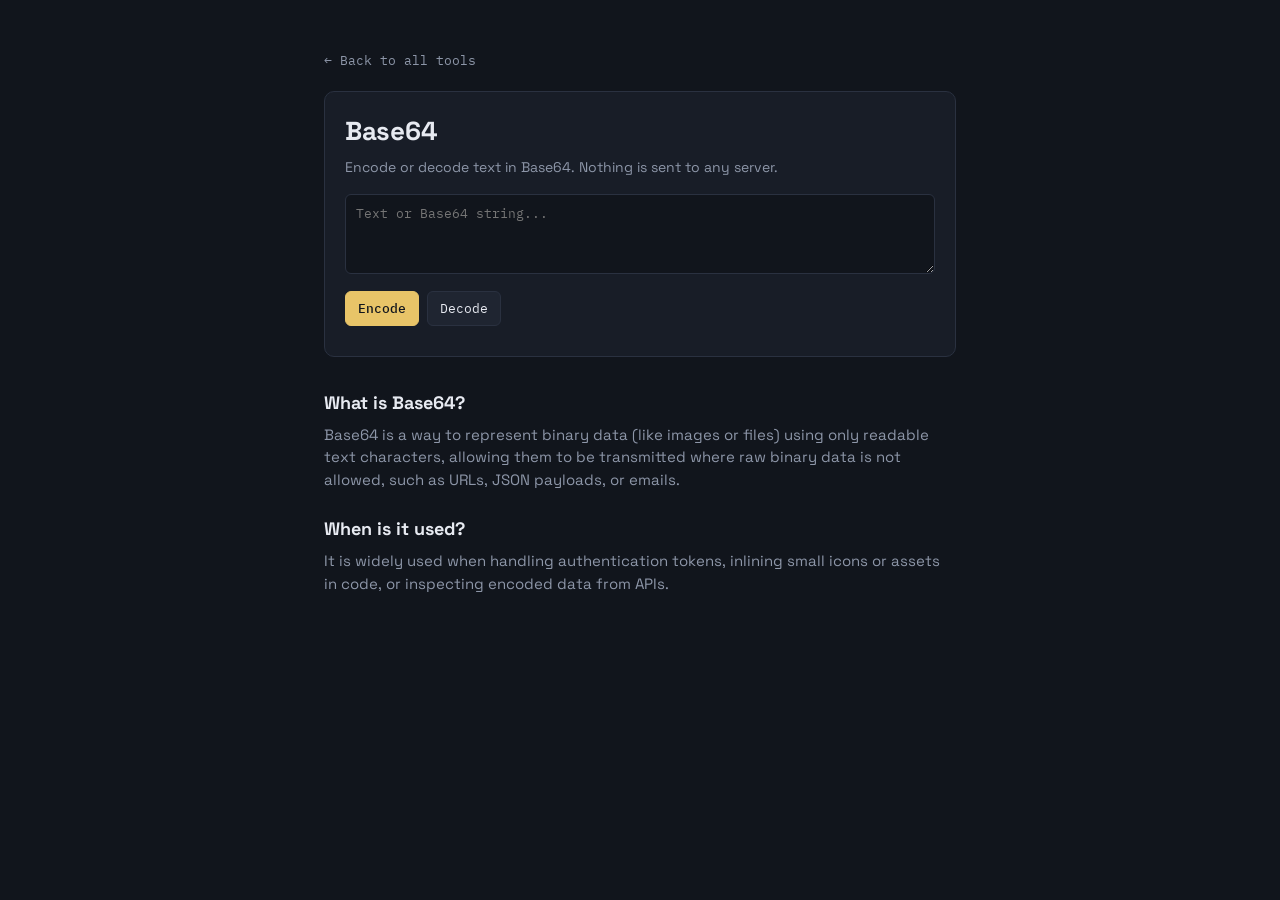
==== base64.html @ 97a4e828 "Add print.dev portfolio and toolkit Initial project scaffold for print.dev, including the landing pa" ====
<!DOCTYPE html>
<html lang="es">
    <head>
        <meta charset="UTF-8">
        <script>document.documentElement.style.background="#11151c";try{if(localStorage.getItem("user_lang")==="en")document.documentElement.classList.add("i18n-loading")}catch(e){}</script>
        <script>
            (function() {
                let theme = 'dark';
                try {
                    if (localStorage.getItem('user_theme') === 'light') theme = 'light';
                } catch {}
                document.documentElement.setAttribute('data-theme', theme);
            })();
        </script>
        <meta name="viewport" content="width=device-width, initial-scale=1, viewport-fit=cover">
        <title data-i18n="title_b64">Codificador y decodificador Base64 online gratis | print.dev</title>
        <meta name="description" content="Codifica o decodifica texto en Base64 al instante, sin registro. Todo se procesa en tu navegador.">
        <link rel="preconnect" href="https://fonts.googleapis.com">
        <link rel="icon" href="img/favicon.svg" type="image/svg+xml">
        <link rel="preconnect" href="https://fonts.gstatic.com" crossorigin>
        <link href="https://fonts.googleapis.com/css2?family=Space+Grotesk:wght@500;700&family=IBM+Plex+Mono:wght@400;500&display=swap" rel="stylesheet">
        <link rel="stylesheet" href="css/styles.css">
        <script src="js/locales.js" defer></script>
        <script src="js/i18n.js" defer></script>
    </head>

    <body class="tool-page">

        <main>
            <div class="wrap">
                <a class="back" href="index.html" data-i18n="back_to_tools">← Volver a todas las herramientas</a>

                <div class="card" style="view-transition-name:vt-b64">
                    <h1 style="font-size:26px;margin-bottom:6px" data-i18n="tool_b64_h1">Base64</h1>
                    <p style="color:var(--text-dim);font-size:14px;margin-bottom:16px" data-i18n="tool_b64_sub">Codifica o decodifica texto en Base64. Nada se envía a ningún servidor.</p>
                    <textarea id="b64In" data-i18n-placeholder="b64_placeholder" placeholder="Texto o cadena Base64..."></textarea>
                    <div class="row">
                        <button class="btn primary" onclick="b64('encode')" data-i18n="btn_encode">Codificar</button>
                        <button class="btn" onclick="b64('decode')" data-i18n="btn_decode">Decodificar</button>
                    </div>
                    <div class="out" id="b64Out"></div>
                </div>

                <article>
                    <h2 data-i18n="b64_faq1_q">¿Qué es Base64?</h2>
                    <p data-i18n="b64_faq1_a">Base64 es una forma de representar datos binarios (como imágenes o archivos) usando solo texto legible, para poder incluirlos en sitios donde no se admiten datos binarios directamente, como una URL, un JSON o un correo electrónico.</p>
                    <h2 data-i18n="b64_faq2_q">¿Cuándo se usa?</h2>
                    <p data-i18n="b64_faq2_a">Es muy común al trabajar con tokens de autenticación, incrustar pequeñas imágenes directamente en el código, o depurar datos que llegan codificados desde una API.</p>
                </article>
            </div>
        </main>

        <script src="js/base64.js"></script>
    </body>
</html>
---- css/styles.css ----
/* ==========================================================================
   1. VARIABLES GLOBALES Y CONFIGURACIÓN BASE
   ========================================================================== */
:root {
  --bg: #11151c;
  --surface: #181d27;
  --surface2: #1f2531;
  --text: #e7eaf1;
  --text-dim: #8d96a8;
  --border: #2a3140;
  --accent: #e8c468;
  --accent-dim: #5a5030;
  --mono: 'IBM Plex Mono', ui-monospace, monospace;
  --sans: 'Space Grotesk', system-ui, sans-serif;

  box-sizing: border-box;
  padding-top: env(safe-area-inset-top, 0px);
  padding-bottom: env(safe-area-inset-bottom, 0px);
}

/* ==========================================================================
  MODO CLARO (LIGHT MODE) — TODO LO QUE ESTÉ DENTRO DE ESTE BLOQUE SE APLICA
   ========================================================================== */
[data-theme="light"] {
  /* =========================================================
     VARIABLES
     ========================================================= */

  --bg: #ffffff;
  --surface: #f3f4f6;
  --surface2: #e8eaed;

  --text: #16181d;
  --text-dim: #565d6b;

  --border: #b0b9c5;

  --accent: #c09c41;
  --accent-dim: #e6d3ab;


  /* =========================================================
     COLORES AUXILIARES
     ========================================================= */

  /* Verde */
  --green: #1f9d5c;
  --green-dark: #0f5c34;
  --green-soft: rgba(31, 157, 92, 0.12);
  --green-glow: rgba(31, 157, 92, 0.15);

  /* Sintaxis */
  --syntax-tag: #1f7d91;
  --syntax-selector: #96721c;
  --syntax-property: #7a4f96;
  --syntax-keyword: #a8348c;

  /* Otros */
  --error: #c0392b;
  --button-text: #20170a;


  /* =========================================================
     HEADER / NAVEGACIÓN
     ========================================================= */

  & header {
    background: rgba(255, 255, 255, 0.82);
  }

  & .brand::after {
    color: var(--green);
  }

  & .lang-menu {
    box-shadow: 0 14px 30px rgba(0, 0, 0, 0.12);
  }

  & nav .active,
  & .primary-action,
  & .links a.primary,
  & button.btn.primary {
    color: var(--button-text);
  }

  & .slider {
    background-color: #e0e0e0;
  }


  /* =========================================================
     RUNTIME
     ========================================================= */

  & .runtime-panel {
    background: var(--surface);
    border-color: var(--border);
    box-shadow: 0 8px 20px rgba(0, 0, 0, 0.08);
  }

  & .runtime-head {
    border-bottom-color: var(--border);
    color: var(--text-dim);
  }

  & .runtime-status,
  & .runtime-inline-status {
    color: var(--green);
  }

  & .runtime-status b,
  & .runtime-inline-status b {
    background: var(--green);
    box-shadow: 0 0 0 3px var(--green-glow);
  }

  & .runtime-code {
    color: var(--text);
  }

  & .runtime-inline-status {
    background: var(--surface);
  }

  & .runtime-line > b {
    color: #b0b6bf;
  }

  & .runtime-line.is-running code {
    background: var(--green-soft);
    color: var(--green-dark);
    box-shadow: inset 2px 0 var(--green);
  }


  /* =========================================================
     SINTAXIS
     ========================================================= */

  & .syntax-tag {
    color: var(--syntax-tag);
  }

  & .syntax-selector {
    color: var(--syntax-selector);
  }

  & .syntax-property {
    color: var(--syntax-property);
  }

  & .syntax-keyword {
    color: var(--syntax-keyword);
  }

  & .syntax-method {
    color: var(--green);
  }

  & .syntax-plain {
    color: var(--text-dim);
  }


  /* =========================================================
     ERRORES
     ========================================================= */

  & .err {
    color: var(--error);
  }


  /* =========================================================
     INICIO / HERO
     ========================================================= */

  & .starfield {
    background: radial-gradient(ellipse at bottom, rgba(5, 6, 7, 0.1), transparent 70%);
  }

  & #stars,
  & #stars2,
  & #stars3 {
    filter: grayscale(1) brightness(0.15);
  }

  & #inicio h1,
  & #inicio p,
  & #inicio .hero-text,
  & #inicio .lede {
    -webkit-text-stroke: 0;
  }

  & .cursor {
    box-shadow: 0 0 12px rgba(166, 124, 30, 0.4);
  }


  /* Código flotante */

  & .code-fragment {
    background: rgba(224, 224, 224, 0.92);
    color: rgba(58, 64, 72, 0.85);
    border-left-color: rgba(31, 157, 92, 0.45);
    box-shadow: 0 3px 12px rgba(0, 0, 0, 0.06);
  }

  & .code-keyword {
    color: rgba(168, 52, 140, 0.9);
  }

  & .code-class {
    color: rgba(31, 125, 145, 0.9);
  }

  & .code-method {
    color: var(--accent);
  }

  & .code-property {
    color: rgba(31, 125, 145, 0.8);
  }

  & .code-string {
    color: rgba(31, 157, 92, 0.85);
  }

  & .code-number {
    color: rgba(184, 80, 58, 0.9);
  }


  /* =========================================================
     DESCARGAS
     ========================================================= */

  & .item > div:first-child {
    background: rgba(0, 0, 0, 0.045);
    border-color: rgba(0, 0, 0, 0.12);
    box-shadow: 0 4px 12px rgba(0, 0, 0, 0.06);
  }

  & .stack-grid span {
    background: rgba(255, 255, 255, 0.75);
  }


  /* =========================================================
     SOBRE MÍ
     ========================================================= */

  & .status-dot {
    background: var(--green);
    box-shadow: 0 0 0 4px var(--green-glow);
  }

  & .availability {
    color: var(--green);
  }

  & .profile-terminal {
    background: var(--surface);
    border-color: var(--border);
    box-shadow: 10px 10px 0 rgba(166, 124, 30, 0.16);
  }

  & .terminal-topbar {
    border-bottom-color: var(--border);
    color: var(--text-dim);
  }

  & .terminal-body {
    color: var(--text);
  }

  & .terminal-body b {
    color: var(--syntax-keyword);
  }

  & .terminal-body i {
    color: var(--syntax-tag);
  }

  & .terminal-body em {
    color: var(--syntax-selector);
  }

  #sobremi::before {
    background-image:
      linear-gradient(rgba(56, 111, 123, 0.075) 1px, transparent 1px),
      linear-gradient(90deg, rgba(56, 111, 123, 0.075) 1px, transparent 1px),
      linear-gradient(rgba(56, 111, 123, 0.075) 1px, transparent 1px),
      linear-gradient(90deg, rgba(56, 111, 123, 0.075) 1px, transparent 1px);
    background-size: 32px 32px, 32px 32px, 8px 8px, 8px 8px;
  }

  .blueprint-notes {
    color: rgba(43, 105, 126, 0.82);
  }

  .side-label, .content-label, .content-label tech-label {
    color: #92701a;
  }

  .pixel-avatar span {
    display: block;
    background: #c09427;
  }


  & .ticker,
  & .kicker,
  & .card-link .k,
  & .tag {
    color: #92701a;
    border-color: currentColor;
  }

  & .item a.dl {
    color: #92701a;
    border-color: currentColor;
  }



}

/* Animación nativa de transición de página (Chrome/Edge) */
@view-transition {
  navigation: auto;
}

::view-transition-group(vt-json),
::view-transition-group(vt-b64),
::view-transition-group(vt-java),
::view-transition-group(vt-python) {
  animation-duration: 900ms;
  animation-timing-function: cubic-bezier(0.22, 0.68, 0.2, 1);
}

@keyframes tool-page-enter {
  from {
    opacity: 0;
    filter: blur(3px);
    transform: translateY(12px) scale(0.99);
  }

  to {
    opacity: 1;
    filter: blur(0);
    transform: translateY(0) scale(1);
  }
}

@keyframes tool-page-exit {
  to {
    opacity: 0;
    filter: blur(2px);
    transform: translateY(-8px) scale(0.995);
  }
}

body.tool-navigation-leaving {
  animation: tool-page-exit 280ms cubic-bezier(0.4, 0, 1, 1) both;
  pointer-events: none;
}

@media (prefers-reduced-motion: reduce) {
  .tool-page main .wrap,
  body.tool-navigation-leaving,
  ::view-transition-group(vt-json),
  ::view-transition-group(vt-b64),
  ::view-transition-group(vt-java),
  ::view-transition-group(vt-python) {
    animation-duration: 1ms;
  }
}

*,
*::before,
*::after {
  box-sizing: inherit;
  margin: 0;
  padding: 0;
}

html {
  scroll-padding-top: env(safe-area-inset-top, 0px);
}

/* Anti-FOUC: oculta el html mientras i18n carga las traducciones.
   La clase 'i18n-loading' la pone un inline-script en el <head> y la quita i18n.js
   una vez aplicadas las traducciones. Así el texto nunca parpadea entre idiomas. */
html.i18n-loading {
  opacity: 1;
}

html.i18n-loading body {
  visibility: hidden;
}

html {
  transition: none;
}

body {
  background: var(--bg);
  color: var(--text);
  font-family: var(--sans);
  line-height: 1.5;
  min-height: 100vh;
  min-height: 100dvh;
  overflow-x: hidden;
}

a {
  color: inherit;
}

.wrap {
  max-width: 880px;
  margin: 0 auto;
  padding: 0 24px;
}

/* ==========================================================================
   2. HEADER Y NAVEGACIÓN
   ========================================================================== */
header {
  border-bottom: 1px solid var(--border);
  padding: 20px 0;
  position: sticky;
  top: env(safe-area-inset-top, 0px);
  background: rgba(17, 21, 28, 0.92);
  backdrop-filter: blur(6px);
  z-index: 10;
}

header .wrap {
  display: flex;
  align-items: center;
  justify-content: space-between;
  flex-wrap: wrap;
  gap: 12px;
}

.header-controls {
  display: flex;
  align-items: center;
  gap: 14px;
  flex-wrap: wrap;
}

/* LOGO / BRANDING CON ANIMACIÓN DE COMPILACIÓN */
.brand {
  position: relative;
  font-family: var(--mono);
  font-size: 18px;
  color: var(--accent);
  text-decoration: none;
  padding-right: 12px;
}

.brand span {
  color: var(--text-dim);
}

.brand::before {
  content: '';
  position: absolute;
  left: 0;
  right: 12px;
  bottom: -5px;
  height: 2px;
  background: var(--accent);
  transform: scaleX(0.08);
  transform-origin: left;
  opacity: 0.9;
  animation: brandCompile 2.6s ease-in-out 1;
}

.brand::after {
  content: '_';
  position: absolute;
  right: 0;
  bottom: -3px;
  color: #82d49a;
  font: 16px var(--mono);
  animation: brandCursor 1s step-end 1;
}

@keyframes brandCompile {
  0%, 12% { transform: scaleX(0.08); opacity: 0.25; }
  52% { transform: scaleX(1); opacity: 1; }
  70%, 100% { transform: scaleX(0.08); opacity: 0.25; }
}

@keyframes brandCursor {
  50% { opacity: 0; }
}

/* MENÚ DE NAVEGACIÓN PRINCIPAL */
nav {
  display: flex;
  gap: 4px;
  background: var(--surface);
  border: 1px solid var(--border);
  border-radius: 8px;
  padding: 4px;
}

nav a,
nav button {
  font-family: var(--sans);
  font-size: 14px;
  color: var(--text-dim);
  background: none;
  border: none;
  padding: 8px 14px;
  border-radius: 6px;
  cursor: pointer;
  text-decoration: none;
}

nav .active {
  color: var(--bg);
  background: var(--accent);
}

nav a:not(.active):hover,
nav button:not(.active):hover {
  color: var(--text);
}

/* SELECTOR DE IDIOMA */
.lang-select {
  position: relative;
}

.lang-btn {
  display: flex;
  align-items: center;
  gap: 6px;
  font-family: var(--mono);
  font-size: 13px;
  color: var(--text-dim);
  background: var(--surface);
  border: 1px solid var(--border);
  padding: 9px 12px;
  border-radius: 8px;
  cursor: pointer;
}

.lang-btn:hover {
  color: var(--text);
  border-color: var(--accent-dim);
}

.lang-btn .chev {
  transition: transform 0.15s;
}

.lang-select.open .lang-btn {
  color: var(--text);
  border-color: var(--accent);
}

.lang-select.open .lang-btn .chev {
  transform: rotate(180deg);
}

.lang-menu {
  position: absolute;
  top: calc(100% + 8px);
  right: 0;
  min-width: 150px;
  background: var(--surface);
  border: 1px solid var(--border);
  border-radius: 10px;
  padding: 6px;
  box-shadow: 0 14px 30px rgba(0, 0, 0, 0.5);
  opacity: 0;
  visibility: hidden;
  transform: translateY(-6px);
  transition: opacity 0.15s, transform 0.15s;
  z-index: 20;
}

.lang-select.open .lang-menu {
  opacity: 1;
  visibility: visible;
  transform: translateY(0);
}

.lang-opt {
  display: flex;
  align-items: center;
  justify-content: space-between;
  width: 100%;
  font-family: var(--mono);
  font-size: 13px;
  color: var(--text-dim);
  background: none;
  border: none;
  padding: 9px 10px;
  border-radius: 6px;
  cursor: pointer;
  text-align: left;
}

.lang-opt:hover {
  background: var(--surface2);
  color: var(--text);
}

.lang-opt.active {
  color: var(--accent);
}

.lang-opt.active::after {
  content: '✓';
  font-size: 12px;
}

/* INTERRUPTOR DE TEMA (SWITCH) */
.switch {
  font-size: 17px;
  position: relative;
  display: inline-block;
  width: 3.5em;
  height: 2em;
  flex: 0 0 auto;
}

.switch input {
  opacity: 0;
  width: 0;
  height: 0;
}

.slider {
  position: absolute;
  inset: 0;
  cursor: pointer;
  background-color: #333;
  transition: 0.4s;
  border-radius: 30px;
  overflow: hidden;
}

.switch input:focus-visible + .slider {
  outline: 2px solid var(--accent);
  outline-offset: 3px;
}

.circle {
  position: absolute;
  height: 1.4em;
  width: 1.4em;
  border-radius: 20px;
  left: 0.3em;
  bottom: 0.3em;
  background-color: var(--accent);
  transition: 0.4s;
}

.switch input:checked + .slider .circle {
  transform: rotate(0deg) translateX(1.5em);
}

.switch input:checked + .slider .circle .shine {
  transform: translate(0, 0);
}

.switch input:checked + .slider .circle .moon {
  left: -10%;
  opacity: 1;
  transform: translateY(-60%);
}

.moon {
  position: absolute;
  left: -100%;
  top: 50%;
  opacity: 0;
  background-color: #333;
  width: 1.25rem;
  height: 1.25rem;
  border-radius: 99999px;
  transform: translateY(-50%);
  transition: all 0.4s;
}

.shine {
  display: block;
  position: absolute;
  top: 50%;
  left: 50%;
  width: 0.25rem;
  height: 0.25rem;
  background-color: var(--accent);
  border-radius: 1rem;
  transition: all 0.4s;
}

.shine-1 { transform: translate(-50%, -375%); }
.shine-2 { transform: translate(175%, -275%); }
.shine-3 { transform: translate(275%, -50%); }
.shine-4 { transform: translate(175%, 175%); }
.shine-5 { transform: translate(-50%, 275%); }
.shine-6 { transform: translate(-275%, 175%); }
.shine-7 { transform: translate(-375%, -50%); }
.shine-8 { transform: translate(-275%, -275%); }

/* PANEL RUNTIME EN EL HEADER */
.runtime-panel {
  width: 250px;
  min-height: 70px;
  background: #0b0f14;
  border: 1px solid #303a45;
  border-radius: 9px;
  overflow: hidden;
  box-shadow: 0 8px 20px rgba(0, 0, 0, 0.18);
  font-family: var(--mono);
  flex: 0 1 250px;
  max-width: 250px;
}

.runtime-head {
  height: 25px;
  display: flex;
  align-items: center;
  gap: 8px;
  padding: 0 10px;
  border-bottom: 1px solid #273039;
  color: #687580;
  font-size: 9px;
}

.runtime-lights {
  display: flex;
  gap: 4px;
}

.runtime-lights i {
  display: block;
  width: 6px;
  height: 6px;
  border-radius: 50%;
  background: #d67d71;
}

.runtime-lights i:nth-child(2) { background: #d6b56d; }
.runtime-lights i:nth-child(3) { background: #78b88c; }

.runtime-title { white-space: nowrap; }

.runtime-status {
  margin-left: auto;
  color: #82d49a;
  font-size: 9px;
}

.runtime-status b,
.runtime-inline-status b {
  display: inline-block;
  width: 5px;
  height: 5px;
  background: #82d49a;
  border-radius: 50%;
  margin: 0 4px 1px 0;
  box-shadow: 0 0 0 3px rgba(130, 212, 154, 0.1);
}

.runtime-code {
  position: relative;
  height: 70px;
  padding: 3px 8px 7px;
  overflow: hidden;
  font: 9px/1.45 var(--mono);
  color: #b9c4ce;
}

.runtime-inline-status {
  position: absolute;
  top: 3px;
  right: 8px;
  color: #82d49a;
  font: 9px var(--mono);
  background: #0b0f14;
  padding-left: 4px;
}

.runtime-line {
  display: flex;
  gap: 8px;
  white-space: pre;
  opacity: 0.6;
  transition: opacity 0.15s;
}

.runtime-line > b {
  width: 15px;
  text-align: right;
  color: #4e5a65;
  font-weight: 400;
}

.runtime-line.is-running {
  opacity: 1;
}

.runtime-line.is-running code {
  background: rgba(130, 212, 154, 0.18);
  color: #d9f4df;
  box-shadow: inset 2px 0 #82d49a;
  padding: 0 4px;
}

/* SINTAXIS DE CÓDIGO */
.syntax-tag { color: #82c5d5; }
.syntax-selector { color: #d6b56d; }
.syntax-property { color: #c9a5db; }
.syntax-keyword { color: #d58dcb; }
.syntax-method { color: #82d49a; }
.syntax-plain { color: #b9c4ce; }

/* ==========================================================================
   3. ESTRUCTURA Y COMPONENTES PRINCIPALES
   ========================================================================== */
main {
  padding: 48px 0 80px;
}

section {
  display: none;
}

section.active {
  display: block;
}

.kicker {
  font-family: var(--mono);
  font-size: 13px;
  color: var(--accent);
  margin-bottom: 10px;
}

h1 {
  font-size: clamp(28px, 5vw, 40px);
  font-weight: 700;
  letter-spacing: -0.01em;
  max-width: 18ch;
}

.lede {
  color: var(--text-dim);
  margin-top: 16px;
  max-width: 56ch;
  font-size: 16px;
}

/* BUSCADOR */
.search {
  margin-top: 28px;
  position: relative;
  max-width: 420px;
}

.search input {
  width: 100%;
  font-family: var(--mono);
  font-size: 14px;
  background: var(--surface);
  border: 1px solid var(--border);
  color: var(--text);
  padding: 12px 14px 12px 34px;
  border-radius: 8px;
}

.search input:focus {
  outline: none;
  border-color: var(--accent);
}

.search::before {
  content: '⌕';
  position: absolute;
  left: 12px;
  top: 50%;
  transform: translateY(-50%);
  color: var(--text-dim);
  font-size: 16px;
}

.empty-msg {
  display: none;
  color: var(--text-dim);
  font-family: var(--mono);
  font-size: 13px;
  margin-top: 36px;
}

/* GRILLAS Y TARJETAS (CARDS) */
.grid {
  display: grid;
  grid-template-columns: repeat(auto-fit, minmax(240px, 1fr));
  gap: 16px;
  margin-top: 36px;
}

.grid .card-link.hide {
  display: none;
}

.card-link {
  display: block;
  background: var(--surface);
  border: 1px solid var(--border);
  border-radius: 10px;
  padding: 20px;
  text-decoration: none;
  transition: border-color 0.15s, transform 0.15s;
}

.card-link:hover {
  border-color: var(--accent);
  transform: translateY(-2px);
}

.card-link .k {
  font-family: var(--mono);
  font-size: 11px;
  color: var(--accent);
  border: 1px solid var(--accent-dim);
  padding: 2px 8px;
  border-radius: 20px;
  display: inline-block;
  margin-bottom: 12px;
}

.card-link h3 {
  font-size: 16px;
  margin-bottom: 6px;
}

.card-link p {
  color: var(--text-dim);
  font-size: 14px;
}

.card {
  background: var(--surface);
  border: 1px solid var(--border);
  border-radius: 10px;
  padding: 20px;
}

.card textarea {
  width: 100%;
  background: var(--bg);
  border: 1px solid var(--border);
  border-radius: 6px;
  color: var(--text);
  font-family: var(--mono);
  font-size: 13px;
  padding: 10px;
  resize: vertical;
  min-height: 80px;
}

.card .row {
  display: flex;
  gap: 8px;
  margin-top: 10px;
  flex-wrap: wrap;
}

.card small {
  display: block;
  color: var(--text-dim);
  margin-top: 8px;
  font-size: 12px;
}

/* BOTONES */
button.btn {
  font-family: var(--mono);
  font-size: 13px;
  background: var(--surface2);
  border: 1px solid var(--border);
  color: var(--text);
  padding: 8px 12px;
  border-radius: 6px;
  cursor: pointer;
}

button.btn:hover {
  border-color: var(--accent);
}

button.btn.primary {
  background: var(--accent);
  color: var(--bg);
  border-color: var(--accent);
  font-weight: 500;
}

.out {
  margin-top: 10px;
  font-family: var(--mono);
  font-size: 12px;
  color: var(--accent);
  word-break: break-all;
  white-space: pre-wrap;
}

.err {
  color: #e88a8a;
}

/* PÁGINAS DE HERRAMIENTAS */
.tool-page main .wrap {
  max-width: 680px;
  animation: tool-page-enter 900ms cubic-bezier(0.22, 0.68, 0.2, 1) both;
}

.back {
  font-family: var(--mono);
  font-size: 13px;
  color: var(--text-dim);
  text-decoration: none;
  display: inline-block;
  margin-bottom: 20px;
}

.back:hover {
  color: var(--accent);
}

.tool-page article {
  margin-top: 32px;
  color: var(--text-dim);
  font-size: 15px;
}

.tool-page article h2 {
  color: var(--text);
  font-size: 18px;
  margin: 24px 0 8px;
}

.tool-page article p {
  margin-bottom: 12px;
}

/* ==========================================================================
   4. SECCIÓN INICIO Y EFECTOS AMBIENTALES
   ========================================================================== */
#inicio {
  position: relative;
  isolation: isolate;
}

#inicio > :not(.starfield):not(.code-atmosphere) {
  position: relative;
  z-index: 1;
}

#inicio h1,
#inicio p,
#inicio .hero-text,
#inicio .lede {
  -webkit-text-stroke: 6px var(--bg);
  paint-order: stroke fill;
}

/* CAMPO DE ESTRELLAS (STARFIELD) */
.starfield {
  position: absolute;
  top: -48px;
  left: 50%;
  width: 100vw;
  height: 620px;
  transform: translateX(-50%);
  overflow: hidden;
  pointer-events: none;
  z-index: 0;
  background: radial-gradient(ellipse at bottom, rgba(27, 39, 53, 0.7), transparent 70%);
  mask-image: linear-gradient(to bottom, black 5%, transparent 90%);
}

#stars,
#stars2,
#stars3 {
  position: absolute;
  top: 0;
  left: 0;
  width: 2px;
  height: 2px;
  background: transparent;
  animation: animStar 70s linear infinite;
  box-shadow: 17px 180px rgba(255, 255, 255, 0.95), 112px 92px rgba(255, 255, 255, 0.8), 205px 310px rgba(232, 196, 104, 0.95), 314px 138px rgba(255, 255, 255, 0.9), 425px 260px rgba(255, 255, 255, 0.85), 536px 72px #ffffff, 650px 355px rgba(232, 196, 104, 0.8), 772px 170px rgba(255, 255, 255, 0.8), 884px 42px rgba(255, 255, 255, 0.95), 998px 290px rgba(255, 255, 255, 0.85), 1110px 120px rgba(232, 196, 104, 0.9), 1224px 390px rgba(255, 255, 255, 0.9), 1340px 210px #ffffff, 1462px 88px rgba(255, 255, 255, 0.8), 1578px 330px rgba(232, 196, 104, 0.85), 1694px 154px rgba(255, 255, 255, 0.95), 1810px 270px rgba(255, 255, 255, 0.8), 1926px 60px rgba(255, 255, 255, 0.9), 64px 430px rgba(255, 255, 255, 0.75), 248px 55px rgba(232, 196, 104, 0.8), 372px 420px rgba(255, 255, 255, 0.85), 590px 185px rgba(255, 255, 255, 0.75), 720px 500px rgba(255, 255, 255, 0.8), 940px 370px rgba(232, 196, 104, 0.85), 1160px 30px rgba(255, 255, 255, 0.8), 1518px 470px rgba(255, 255, 255, 0.85);
}

#stars2 {
  width: 3px;
  height: 3px;
  animation-duration: 105s;
  animation-delay: -18s;
  box-shadow: 72px 340px rgba(255, 255, 255, 0.7), 190px 208px rgba(255, 255, 255, 0.8), 350px 470px rgba(232, 196, 104, 0.7), 488px 115px rgba(255, 255, 255, 0.75), 625px 390px rgba(255, 255, 255, 0.8), 790px 250px rgba(255, 255, 255, 0.65), 934px 470px rgba(255, 255, 255, 0.75), 1080px 190px rgba(255, 255, 255, 0.8), 1208px 420px rgba(232, 196, 104, 0.7), 1388px 110px rgba(255, 255, 255, 0.75), 1510px 500px rgba(255, 255, 255, 0.65), 1660px 280px rgba(255, 255, 255, 0.8), 1840px 430px rgba(255, 255, 255, 0.7);
}

#stars3 {
  width: 4px;
  height: 4px;
  animation-duration: 145s;
  animation-delay: -48s;
  box-shadow: 145px 510px rgba(255, 255, 255, 0.7), 410px 180px rgba(232, 196, 104, 0.8), 730px 520px rgba(255, 255, 255, 0.75), 1040px 330px rgba(255, 255, 255, 0.8), 1290px 540px rgba(255, 255, 255, 0.7), 1580px 190px rgba(232, 196, 104, 0.8), 1780px 480px rgba(255, 255, 255, 0.75);
}

#stars::after,
#stars2::after,
#stars3::after {
  content: '';
  position: absolute;
  top: 620px;
  left: 0;
  width: inherit;
  height: inherit;
  background: transparent;
  box-shadow: inherit;
}

@keyframes animStar {
  from { transform: translateY(0); }
  to { transform: translateY(-620px); }
}

/* ATMÓSFERA DE CÓDIGO FLOTANTE */
.code-atmosphere {
  position: absolute;
  top: 0;
  left: 50%;
  width: 100vw;
  height: 620px;
  transform: translateX(-50%);
  overflow: hidden;
  pointer-events: none;
  z-index: 0;
  mask-image: linear-gradient(to bottom, transparent 0%, black 18%, black 65%, transparent 98%);
}

.code-fragment {
  position: absolute;
  margin: 0;
  padding: 12px 15px;
  border-left: 1px solid rgba(130, 212, 154, 0.28);
  background: rgba(8, 12, 17, 0.32);
  color: rgba(185, 196, 206, 0.65);
  font: 11px/1.65 var(--mono);
  letter-spacing: 0;
  white-space: pre;
  filter: blur(0.1px);
  animation: codeFloat 18s ease-in-out infinite alternate;
}

.code-line { display: block; }

.fragment-a { top: 66px; left: 3%; transform: rotate(-4deg); animation-delay: -4s; }
.fragment-b { top: 180px; right: 2%; transform: rotate(3deg); animation-delay: -10s; }
.fragment-c { top: 400px; left: 8%; transform: rotate(2deg); animation-delay: -8s; }
.fragment-d { top: 470px; right: 9%; transform: rotate(-3deg); animation-delay: -15s; }
.fragment-e { top: 320px; left: 42%; transform: rotate(-2deg); animation-delay: -12s; }
.fragment-f { top: 285px; left: 0; transform: rotate(3deg); animation-delay: -6s; }
.fragment-g { top: 92px; right: 15%; transform: rotate(-3deg); animation-delay: -16s; }

.code-keyword { color: rgba(205, 139, 204, 0.78); }
.code-class { color: rgba(130, 197, 213, 0.78); }
.code-method { color: rgba(232, 196, 104, 0.85); }
.code-property { color: rgba(130, 197, 213, 0.7); }
.code-string { color: rgba(130, 212, 154, 0.75); }
.code-number { color: rgba(225, 145, 120, 0.8); }

.exec-word {
  display: inline-block;
  color: #0b1710;
  background: #82d49a;
  padding: 0 3px;
  line-height: 1.3;
  box-shadow: 0 0 12px rgba(130, 212, 154, 0.42);
  animation: executeToken 6s steps(1, end) infinite;
}

.exec-word:nth-of-type(2) { animation-delay: 2s; }
.exec-word:nth-of-type(3) { animation-delay: 4s; }

@keyframes codeFloat {
  from { margin-top: -7px; }
  to { margin-top: 10px; }
}

@keyframes executeToken {
  0%, 32% {
    color: #0b1710;
    background: #82d49a;
    box-shadow: 0 0 12px rgba(130, 212, 154, 0.42);
  }
  33%, 100% {
    color: inherit;
    background: transparent;
    box-shadow: none;
  }
}

.cursor {
  display: inline-block;
  width: 0.5em;
  height: 1em;
  background: var(--accent);
  vertical-align: -2px;
  margin-left: 3px;
  animation: blink 1s step-end infinite;
  box-shadow: 0 0 12px rgba(232, 196, 104, 0.5);
}

@keyframes blink {
  50% { opacity: 0; }
}

/* ==========================================================================
   5. SECCIÓN DESCARGAS Y CUBO ISOMÉTRICO 3D
   ========================================================================== */
.downloads-hero {
  display: grid;
  grid-template-columns: minmax(0, 1fr) 300px;
  gap: 24px;
  align-items: center;
  min-height: 300px;
}

.download-cube {
  position: relative;
  width: 300px;
  height: 300px;
  overflow: visible;
  transform: skewY(-20deg) scale(0.55);
  transform-origin: center;
}

.download-cube .cube {
  position: absolute;
  left: 130px;
  top: 100px;
  width: 1px;
  height: 1px;
  transform-style: preserve-3d;
  z-index: 2;
}

.download-cube .cube:nth-child(2) {
  z-index: 1;
  transform: translate(-60px, -60px);
}

.download-cube .cube:nth-child(3) {
  z-index: 3;
  transform: translate(60px, 60px);
}

.download-cube .cube > div {
  position: absolute;
  left: 0;
  top: 0;
  display: flex;
  flex-direction: column;
  gap: 30px;
  transform: translate(calc(-70px * var(--x)), calc(-60px * var(--y)));
}

.download-cube .cube > div:nth-child(1) { transform: translate(70px, 0); }
.download-cube .cube > div:nth-child(2) { transform: translate(0, 0); }
.download-cube .cube > div:nth-child(3) { transform: translate(-70px, 0); }

.download-cube .cube span {
  position: relative;
  display: inline-block;
  width: 50px;
  height: 50px;
  background: #e8c468;
  z-index: var(--i);
  box-shadow: 0 0 18px rgba(232, 196, 104, 0.16);
  transition: 1.5s;
}

.download-cube .cube span::before {
  content: '';
  position: absolute;
  left: -40px;
  width: 40px;
  height: 100%;
  background: #9f823d;
  transform-origin: right;
  transform: skewY(45deg);
  transition: 1.5s;
}

.download-cube .cube span::after {
  content: '';
  position: absolute;
  top: -40px;
  left: 0;
  width: 100%;
  height: 40px;
  background: #f4dc8f;
  transform-origin: bottom;
  transform: skewX(45deg);
  transition: 1.5s;
}

.download-cube .cube span:hover {
  background: #82d49a;
  filter: drop-shadow(0 0 30px #82d49a);
  transition: 0s;
}

.download-cube .cube span:hover::before,
.download-cube .cube span:hover::after {
  background: #82d49a;
  transition: 0s;
}

/* LISTA DE ELEMENTOS DE DESCARGA */
.list {
  margin-top: 36px;
  display: flex;
  flex-direction: column;
  gap: 1px;
  background: var(--border);
  border-radius: 10px;
  overflow: hidden;
}

.item {
  background: var(--surface);
  padding: 18px 20px;
  display: flex;
  justify-content: space-between;
  align-items: center;
  gap: 16px;
  flex-wrap: wrap;
}

.item > div:first-child {
  background: rgba(0, 0, 0, 0.62);
  border: 1px solid rgba(0, 0, 0, 0.9);
  border-radius: 9px;
  padding: 10px 13px;
  box-shadow: 0 4px 12px rgba(0, 0, 0, 0.22);
}

.item h3 { font-size: 15px; }

.item p {
  color: var(--text-dim);
  font-size: 13px;
  margin-top: 4px;
}

.tag {
  font-family: var(--mono);
  font-size: 11px;
  color: var(--accent);
  border: 1px solid var(--accent-dim);
  padding: 2px 8px;
  border-radius: 20px;
  margin-top: 6px;
  display: inline-block;
}

.item .actions {
  display: flex;
  gap: 8px;
  flex-wrap: wrap;
}

.item a.dl {
  font-family: var(--mono);
  font-size: 13px;
  color: var(--accent);
  border: 1px solid var(--accent-dim);
  padding: 8px 14px;
  border-radius: 6px;
  white-space: nowrap;
  text-decoration: none;
}

.item a.dl:hover {
  background: var(--accent-dim);
}

.item a.dl.zip {
  color: var(--text);
  border-color: var(--border);
}

.item a.dl.zip:hover {
  border-color: var(--accent);
  background: var(--surface2);
}

/* ==========================================================================
   6. SECCIÓN "SOBRE MÍ" / PERFIL DE DEVELOPER
   ========================================================================== */
#sobremi {
  position: relative;
  isolation: isolate;
  overflow: visible;
  min-height: calc(100svh - 100px);
  margin-top: -48px;
  margin-bottom: -80px;
  padding-top: 48px;
  padding-bottom: 80px;
}

#sobremi::before {
  content: '';
  position: absolute;
  top: 0;
  bottom: -40px;
  left: 50%;
  width: 100vw;
  height: auto;
  transform: translateX(-50%);
  pointer-events: none;
  z-index: 0;
  background-image:
    linear-gradient(rgba(130, 197, 213, 0.075) 1px, transparent 1px),
    linear-gradient(90deg, rgba(130, 197, 213, 0.075) 1px, transparent 1px),
    linear-gradient(rgba(130, 197, 213, 0.025) 1px, transparent 1px),
    linear-gradient(90deg, rgba(130, 197, 213, 0.025) 1px, transparent 1px);
  background-size: 32px 32px, 32px 32px, 8px 8px, 8px 8px;
  mask-image: none;
}

#sobremi > :not(.blueprint-notes) {
  position: relative;
  z-index: 1;
}

/* GUÍAS/NOTAS BLUEPRINT DE FONDO */
.blueprint-notes {
  position: absolute;
  inset: 0;
  z-index: 0;
  pointer-events: none;
  color: rgba(130, 197, 213, 0.48);
  font: 10px var(--mono);
  letter-spacing: 0.08em;
  text-transform: uppercase;
}

.blueprint-notes span { position: absolute; }
.blueprint-id { top: 18px; right: 4px; }
.blueprint-axis { top: 48%; left: -34px; transform: rotate(-90deg); transform-origin: left top; }
.blueprint-build {
  right: calc((100% - 100vw) / 2);
  bottom: 48px;
  writing-mode: vertical-rl;
  transform: rotate(180deg);
  white-space: nowrap;
}

/* INTRO SOBRE MÍ */
.about-intro {
  display: grid;
  grid-template-columns: minmax(0, 1.1fr) minmax(300px, 0.9fr);
  gap: 44px;
  align-items: center;
  padding: 18px 0 42px;
  border-bottom: 1px solid var(--border);
}

.about-copy h1 {
  font-size: clamp(32px, 6vw, 54px);
  line-height: 1.04;
  max-width: 11ch;
  letter-spacing: -0.025em;
}

.about-copy .lede {
  max-width: 49ch;
  margin-top: 20px;
}

.status-dot {
  display: inline-block;
  width: 7px;
  height: 7px;
  background: #82d49a;
  border-radius: 50%;
  box-shadow: 0 0 0 4px rgba(130, 212, 154, 0.12);
  vertical-align: middle;
  margin: 0 6px 2px 0;
}

.about-actions {
  display: flex;
  gap: 18px;
  align-items: center;
  flex-wrap: wrap;
  margin-top: 28px;
}

.primary-action,
.text-action {
  font-family: var(--mono);
  font-size: 13px;
  text-decoration: none;
  display: inline-flex;
  align-items: center;
  gap: 12px;
}

.primary-action {
  background: var(--accent);
  color: var(--bg);
  padding: 12px 16px;
  border: 1px solid var(--accent);
  font-weight: 500;
}

.primary-action span,
.text-action span {
  font-size: 17px;
  line-height: 0;
  transition: transform 0.15s;
}

.primary-action:hover span,
.text-action:hover span {
  transform: translate(2px, -2px);
}

.text-action {
  color: var(--text-dim);
  padding: 12px 0;
}

.text-action:hover {
  color: var(--text);
}

/* TERMINAL INTERACTIVA DE PERFIL */
.profile-terminal {
  position: relative;
  background: #0b0f14;
  border: 1px solid #36404a;
  box-shadow: 10px 10px 0 rgba(232, 196, 104, 0.1);
  min-height: 218px;
  overflow: hidden;
}

.terminal-topbar {
  height: 34px;
  border-bottom: 1px solid #273039;
  display: flex;
  align-items: center;
  gap: 6px;
  padding: 0 13px;
  color: #6d7882;
  font: 11px var(--mono);
}

.terminal-topbar span {
  width: 7px;
  height: 7px;
  border-radius: 50%;
  background: #d67d71;
}

.terminal-topbar span:nth-child(2) { background: #d6b56d; }
.terminal-topbar span:nth-child(3) { background: #78b88c; }

.terminal-topbar code {
  margin-left: auto;
  font-size: 10px;
}

.terminal-body {
  padding: 22px 20px;
  font: 13px/2 var(--mono);
  color: #b9c4ce;
  position: relative;
  z-index: 1;
}

.terminal-body p { white-space: nowrap; }
.terminal-body b { color: #d58dcb; font-weight: 500; }
.terminal-body i { color: #82c5d5; font-style: normal; }
.terminal-body em { color: #d6b56d; font-style: normal; }
.terminal-body .indent { padding-left: 20px; }

.terminal-cursor {
  display: inline-block;
  width: 7px;
  height: 15px;
  background: var(--accent);
  vertical-align: -3px;
  margin-left: 3px;
  animation: blink 1s step-end infinite;
}

/* AVATAR DE PIXELS DENTRO DE LA TERMINAL */
.pixel-avatar {
  position: absolute;
  right: 22px;
  bottom: 16px;
  width: 56px;
  height: 56px;
  display: grid;
  grid-template-columns: repeat(7, 8px);
  grid-template-rows: repeat(7, 8px);
  gap: 0;
  opacity: 0.72;
  transform: rotate(-5deg);
}

.pixel-avatar span {
  display: block;
  background: #d6b56d;
}

.pixel-avatar span:nth-child(1) { grid-column: 3; }
.pixel-avatar span:nth-child(2) { grid-column: 4; }
.pixel-avatar span:nth-child(3) { grid-column: 5; }
.pixel-avatar span:nth-child(4) { grid-column: 2; grid-row: 2; }
.pixel-avatar span:nth-child(5) { grid-column: 6; grid-row: 2; }
.pixel-avatar span:nth-child(6) { grid-column: 2 / span 5; grid-row: 3; }
.pixel-avatar span:nth-child(7) { grid-column: 2 / span 5; grid-row: 4; }
.pixel-avatar span:nth-child(8) { grid-column: 3 / span 3; grid-row: 5; }
.pixel-avatar span:nth-child(9) { grid-column: 2 / span 5; grid-row: 6; }

/* LAYOUT SECUNDARIO SOBRE MÍ (DATOS Y STACK) */
.about-layout {
  display: grid;
  grid-template-columns: 190px minmax(0, 1fr);
  gap: 44px;
  padding-top: 38px;
}

.side-label,
.content-label {
  font: 11px var(--mono);
  text-transform: uppercase;
  letter-spacing: 0.08em;
  color: var(--accent);
}

.profile-facts { margin-top: 22px; }

.profile-facts div {
  padding: 12px 0;
  border-bottom: 1px solid var(--border);
}

.profile-facts dt {
  font: 10px var(--mono);
  color: var(--text-dim);
  text-transform: uppercase;
}

.profile-facts dd {
  font-size: 13px;
  margin-top: 3px;
}

.availability {
  font: 11px/1.5 var(--mono);
  color: #82d49a;
  margin-top: 22px;
}

.about-content > p {
  font-size: 15px;
  line-height: 1.75;
  color: var(--text-dim);
  max-width: 62ch;
  margin-bottom: 12px;
}

.about-stats {
  display: grid;
  grid-template-columns: repeat(3, 1fr);
  gap: 12px;
  margin: 30px 0 36px;
}

.about-stats div {
  border-left: 2px solid var(--accent);
  padding: 4px 0 4px 12px;
}

.about-stats strong {
  display: block;
  color: var(--text);
  font: 24px var(--mono);
}

.about-stats span {
  display: block;
  color: var(--text-dim);
  font-size: 11px;
  margin-top: 3px;
}

.tech-label {
  border-top: 1px solid var(--border);
  padding-top: 24px;
}

.stack-grid {
  display: grid;
  grid-template-columns: repeat(2, 1fr);
  gap: 10px;
  margin-top: 16px;
}

.stack-grid span {
  border: 1px solid var(--border);
  padding: 12px 14px;
  background: rgba(24, 29, 39, 0.65);
  transition: border-color 0.15s, transform 0.15s;
}

.stack-grid span:hover {
  border-color: var(--accent);
  transform: translateY(-2px);
}

.stack-grid b {
  display: block;
  font: 12px var(--mono);
  color: var(--text);
}

.stack-grid small {
  display: block;
  color: var(--text-dim);
  font-size: 11px;
  margin-top: 5px;
}

.stack-tags {
  display: flex;
  flex-wrap: wrap;
  gap: 8px;
  margin-top: 18px;
}

.stack-tags span {
  font-family: var(--mono);
  font-size: 12px;
  background: var(--surface);
  border: 1px solid var(--border);
  padding: 6px 12px;
  border-radius: 6px;
}

.about {
  margin-top: 36px;
}

.links {
  display: flex;
  gap: 12px;
  margin-top: 28px;
  flex-wrap: wrap;
}

.links a {
  font-family: var(--mono);
  font-size: 14px;
  padding: 12px 20px;
  border-radius: 8px;
  text-decoration: none;
  border: 1px solid var(--border);
  display: flex;
  align-items: center;
  gap: 8px;
}

.links a.primary {
  background: var(--accent);
  color: var(--bg);
  border-color: var(--accent);
  font-weight: 500;
}

.links a:not(.primary):hover {
  border-color: var(--accent);
}

/* ==========================================================================
   7. FOOTER
   ========================================================================== */
footer {
  border-top: 1px solid var(--border);
  padding: 40px 0 0;
  color: var(--text-dim);
  font-family: var(--mono);
  font-size: 13px;
  margin-top: 40px;
}

.footer-grid {
  display: grid;
  grid-template-columns: 2fr 1fr 1fr;
  gap: 24px;
  padding-bottom: 28px;
}

.foot-tag {
  max-width: 34ch;
  font-size: 13px;
  line-height: 1.5;
  margin-top: 8px;
}

.foot-links {
  display: flex;
  flex-direction: column;
  gap: 8px;
}

.foot-h {
  color: var(--text);
  font-size: 11px;
  text-transform: uppercase;
  letter-spacing: 0.05em;
  margin-bottom: 4px;
}

.foot-links a {
  color: var(--text-dim);
  text-decoration: none;
}

.foot-links a:hover {
  color: var(--accent);
}

.foot-bottom {
  border-top: 1px solid var(--border);
  padding: 14px 0;
  display: flex;
  justify-content: space-between;
  font-size: 12px;
}

/* ==========================================================================
   8. ACCESIBILIDAD (MOVIMIENTO REDUCIDO)
   ========================================================================== */
@media (prefers-reduced-motion: reduce) {
  .brand::before,
  .brand::after,
  #stars,
  #stars2,
  #stars3,
  .code-fragment,
  .exec-word,
  .cursor {
    animation: none;
  }

  .brand::before {
    transform: scaleX(1);
    opacity: 0.7;
  }

  .exec-word {
    color: #0b1710;
    background: #82d49a;
  }

  .cursor {
    opacity: 1;
  }
}

/* ==========================================================================
   9. MEDIA QUERIES (RESPONSIVE DESIGN)
   ========================================================================== */
/* Tabletas y pantallas medianas */
@media (max-width: 700px) {
  .about-intro {
    grid-template-columns: 1fr;
    gap: 30px;
  }

  .about-copy h1 {
    max-width: 13ch;
  }

  .about-layout {
    grid-template-columns: 1fr;
    gap: 28px;
  }

  .profile-facts {
    display: grid;
    grid-template-columns: repeat(2, 1fr);
    gap: 0 20px;
  }

  .availability {
    margin-top: 18px;
  }

  .downloads-hero {
    grid-template-columns: 1fr;
    min-height: 0;
  }

  .download-cube {
    justify-self: center;
    transform: skewY(-20deg) scale(0.48);
    transform-origin: top center;
    margin-bottom: -145px;
  }

  .blueprint-build {
    right: auto;
    left: 50%;
    bottom: 16px;
    writing-mode: horizontal-tb;
    transform: translateX(-50%);
  }

  header .wrap {
    align-items: stretch;
  }

  .runtime-panel {
    display: none;
  }
}

/* Moviles */
@media (max-width: 600px) {
  .tool-page main .wrap {
    padding-left: 16px;
    padding-right: 16px;
  }

  .tool-page .back {
    margin-bottom: 16px;
  }

  .tool-page .card {
    padding: 16px;
  }

  .tool-page .card h1 {
    font-size: 23px !important;
    line-height: 1.2;
  }

  .tool-page .card p {
    line-height: 1.4;
  }

  .tool-page .card .row {
    display: grid;
    grid-template-columns: repeat(2, minmax(0, 1fr));
  }

  .tool-page .card button.btn {
    width: 100%;
    min-height: 40px;
    padding-left: 8px;
    padding-right: 8px;
  }

  .tool-page article {
    margin-top: 24px;
    font-size: 14px;
    line-height: 1.5;
  }

  .tool-page article h2 {
    font-size: 17px;
    line-height: 1.3;
  }

  .footer-grid {
    grid-template-columns: 1fr;
  }

  .foot-bottom {
    flex-direction: column;
    gap: 6px;
    text-align: center;
  }

  .item {
    flex-direction: column;
    align-items: flex-start;
  }

  .item a.dl {
    width: 100%;
    text-align: center;
  }
}

@media (max-width: 480px) {
  header {
    transition: transform 0.22s ease;
  }

  header.header-hidden {
    transform: translateY(-100%);
  }

  header .wrap {
    position: relative;
    flex-direction: column;
    align-items: stretch;
    gap: 16px;
    padding-left: 12px;
    padding-right: 12px;
  }

  .brand {
    width: max-content;
    align-self: center;
  }

  .lang-select {
    position: absolute;
    top: 0;
    left: auto;
    right: 0;
  }

  .header-controls {
    width: 100%;
    justify-content: center;
    gap: 8px;
    flex-wrap: nowrap;
  }

  .header-controls nav {
    min-width: 0;
    flex: 0 1 auto;
  }

  .header-controls nav button {
    font-size: 12px;
    padding-left: 7px;
    padding-right: 7px;
  }

  .switch {
    position: relative;
    top: auto;
    right: auto;
    flex: 0 0 auto;
    font-size: 15px;
  }

  .about-intro {
    padding-top: 0;
  }

  .profile-terminal {
    min-height: 210px;
  }

  .terminal-body {
    font-size: 11px;
    padding: 18px 14px;
  }

  .about-stats {
    gap: 8px;
  }

  .about-stats span {
    font-size: 10px;
  }

  .stack-grid {
    grid-template-columns: 1fr;
  }

  .pixel-avatar {
    right: 12px;
    bottom: 10px;
  }
}

/* Dispositivos muy pequeños */
@media (max-width: 360px) {
  .header-controls {
    gap: 8px;
  }

  .header-controls nav button {
    font-size: 11px;
    padding-left: 4px;
    padding-right: 4px;
  }

  .switch {
    font-size: 14px;
  }
}




/*Organizar este css pero este trozo es para que el boton del tema no aplique otros estilos */
/* Limpieza completa de bordes y fondos en el botón de tema */
button#theme-toggle.theme-btn {
  background: transparent !important;
  border: none !important;
  outline: none !important;
  box-shadow: none !important;
  padding: 0 !important;
  margin: 0 !important;
  cursor: pointer;
  display: inline-flex;
  align-items: center;
  justify-content: center;
}

/* Previene espacios blancos dentro del label */
#theme-toggle .switch {
  display: inline-block;
  margin: 0;
  padding: 0;
  background: transparent;
}


.availability [data-i18n="about_availability"] {
  white-space: pre-line;
}

.neural-page main .wrap {
  max-width: 1160px;
}

.neural-lab {
  padding: 24px;
  border-radius: 8px;
  background: linear-gradient(145deg, var(--surface), var(--bg));
}

.neural-heading {
  display: flex;
  justify-content: space-between;
  gap: 20px;
  align-items: flex-start;
}

.neural-heading h1 {
  font-size: 26px;
  margin-bottom: 6px;
}

.neural-heading p {
  color: var(--text-dim);
  font-size: 14px;
  margin-bottom: 20px;
  max-width: 70ch;
}

.neural-engine {
  flex: 0 0 auto;
  border: 1px solid var(--border);
  border-radius: 4px;
  padding: 6px 9px;
  color: var(--text-dim);
  font: 11px var(--mono);
  text-transform: uppercase;
}

.neural-engine::before {
  content: '';
  display: inline-block;
  width: 7px;
  height: 7px;
  margin-right: 7px;
  border-radius: 50%;
  background: #d58b48;
}

.neural-engine[data-ready="true"]::before {
  background: #42b883;
}

.neural-toolbar {
  display: flex;
  flex-wrap: wrap;
  align-items: center;
  gap: 8px;
  padding: 12px 0;
  border-top: 1px solid var(--border);
  border-bottom: 1px solid var(--border);
}

.neural-toolbar .neural-spacer {
  flex: 1 1 auto;
}

.neural-toolbar button[aria-pressed="true"] {
  border-color: currentColor;
}

.neural-toolbar .neural-class-red {
  color: #dc6b61;
}

.neural-toolbar .neural-class-blue {
  color: #4186c6;
}

.neural-toolbar button:disabled {
  opacity: 0.55;
  cursor: wait;
}

.neural-workspace {
  display: grid;
  grid-template-columns: minmax(0, 1fr) 270px;
  gap: 22px;
  padding-top: 18px;
}

.neural-panel-label {
  display: flex;
  justify-content: space-between;
  gap: 12px;
  align-items: center;
  margin-bottom: 9px;
  color: var(--text-dim);
  font: 11px var(--mono);
  text-transform: uppercase;
}

.neural-legend {
  display: flex;
  gap: 12px;
  align-items: center;
  font: 11px var(--mono);
  text-transform: none;
}

.neural-legend span {
  display: inline-flex;
  align-items: center;
  gap: 5px;
}

.neural-dot {
  width: 8px;
  height: 8px;
  border-radius: 50%;
  display: inline-block;
}

.neural-dot.red {
  background: #dc6b61;
}

.neural-dot.blue {
  background: #4186c6;
}

.neural-canvas-frame {
  position: relative;
  overflow: hidden;
  border: 1px solid var(--border);
  border-radius: 6px;
  background: #f6f5f1;
}

#decisionCanvas {
  display: block;
  width: 100%;
  aspect-ratio: 1.72;
  cursor: crosshair;
  touch-action: manipulation;
}

.neural-status {
  min-height: 36px;
  margin-top: 10px;
  color: var(--text-dim);
  font: 12px/1.5 var(--mono);
}

.neural-side {
  display: flex;
  flex-direction: column;
  gap: 18px;
}

.neural-metric {
  display: flex;
  justify-content: space-between;
  gap: 12px;
  align-items: baseline;
  padding-bottom: 10px;
  border-bottom: 1px solid var(--border);
  color: var(--text-dim);
  font: 12px var(--mono);
}

.neural-metric strong {
  color: var(--text);
  font-size: 18px;
  font-weight: 500;
}

#lossCanvas {
  display: block;
  width: 100%;
  height: 156px;
}

.neural-side-note {
  color: var(--text-dim);
  font: 11px/1.6 var(--mono);
}

@media (max-width: 760px) {
  .neural-workspace {
    grid-template-columns: minmax(0, 1fr);
  }

  .neural-side {
    display: grid;
    grid-template-columns: repeat(2, minmax(0, 1fr));
  }

  .neural-side-note {
    grid-column: 1 / -1;
  }
}

@media (max-width: 520px) {
  .neural-lab {
    padding: 16px;
  }

  .neural-heading {
    display: block;
  }

  .neural-engine {
    display: inline-block;
    margin: 0 0 12px;
  }

  .neural-toolbar .neural-spacer {
    flex-basis: 100%;
  }

  .neural-workspace {
    gap: 12px;
  }

  .neural-panel-label {
    align-items: flex-start;
    flex-direction: column;
  }

  .neural-side {
    gap: 12px;
  }

  #decisionCanvas {
    aspect-ratio: 1.18;
  }
}

.text-predictor-page main .wrap {
  max-width: 1120px;
}

.text-predictor-lab {
  padding: 24px;
  border-radius: 8px;
  background: linear-gradient(145deg, var(--surface), var(--bg));
}

.predictor-heading {
  display: flex;
  justify-content: space-between;
  align-items: flex-start;
  gap: 20px;
  padding-bottom: 20px;
  border-bottom: 1px solid var(--border);
}

.predictor-heading h1 {
  margin-bottom: 6px;
  font-size: 26px;
}

.predictor-heading p {
  max-width: 68ch;
  margin-bottom: 0;
  color: var(--text-dim);
  font-size: 14px;
  line-height: 1.5;
}

.predictor-badge {
  flex: 0 0 auto;
  padding: 6px 9px;
  border: 1px solid var(--border);
  border-radius: 4px;
  color: var(--text-dim);
  font: 11px var(--mono);
}

.predictor-badge::before {
  content: '';
  display: inline-block;
  width: 7px;
  height: 7px;
  margin-right: 7px;
  border-radius: 50%;
  background: #42b883;
}

.predictor-workspace {
  display: grid;
  grid-template-columns: minmax(0, 1.08fr) minmax(300px, 0.92fr);
  gap: 28px;
  padding-top: 22px;
}

.predictor-section-label {
  display: flex;
  justify-content: space-between;
  align-items: center;
  gap: 12px;
  margin-bottom: 9px;
  color: var(--text-dim);
  font: 11px var(--mono);
  text-transform: uppercase;
}

.predictor-context-controls {
  display: inline-flex;
  gap: 4px;
  padding: 3px;
  border: 1px solid var(--border);
  border-radius: 6px;
  background: var(--bg);
}

.predictor-context-controls button {
  min-width: 34px;
  padding: 5px 7px;
  border: 0;
  border-radius: 3px;
  background: transparent;
  color: var(--text-dim);
  font: 11px var(--mono);
  cursor: pointer;
}

.predictor-context-controls button[aria-pressed="true"] {
  background: var(--surface2);
  color: var(--text);
  box-shadow: inset 0 0 0 1px var(--border);
}

.predictor-input {
  display: block;
  width: 100%;
  min-height: 112px;
  padding: 14px;
  resize: vertical;
  border: 1px solid var(--border);
  border-radius: 6px;
  background: var(--bg);
  color: var(--text);
  font: 15px/1.65 var(--mono);
}

.predictor-input:focus,
.predictor-corpus textarea:focus {
  outline: 2px solid color-mix(in srgb, var(--accent) 55%, transparent);
  outline-offset: 2px;
}

.predictor-flow {
  display: flex;
  flex-wrap: wrap;
  align-items: center;
  gap: 6px;
  min-height: 42px;
  margin: 12px 0 16px;
}

.predictor-token {
  padding: 5px 8px;
  border: 1px solid var(--border);
  border-radius: 4px;
  background: var(--surface2);
  color: var(--text-dim);
  font: 11px var(--mono);
}

.predictor-token.is-context {
  border-color: color-mix(in srgb, #4186c6 50%, var(--border));
  color: var(--text);
}

.predictor-flow-arrow {
  color: var(--accent);
  font: 14px var(--mono);
}

.predictor-token.is-next {
  border-color: color-mix(in srgb, #42b883 65%, var(--border));
  background: color-mix(in srgb, #42b883 12%, var(--surface));
  color: var(--text);
}

.predictor-preview {
  padding: 12px 14px;
  border-left: 3px solid var(--accent);
  background: var(--surface2);
}

.predictor-preview-label {
  display: block;
  margin-bottom: 6px;
  color: var(--text-dim);
  font: 10px var(--mono);
  text-transform: uppercase;
}

.predictor-preview-text {
  color: var(--text);
  font: 15px/1.6 var(--mono);
  overflow-wrap: anywhere;
}

.predictor-preview-next {
  color: #42b883;
  font-weight: 700;
}

.predictor-results {
  min-height: 250px;
  padding-left: 20px;
  border-left: 1px solid var(--border);
}

.predictor-match {
  min-height: 18px;
  margin: 0 0 8px;
  color: var(--text-dim);
  font: 11px var(--mono);
}

.predictor-suggestions {
  display: grid;
  gap: 3px;
}

.predictor-suggestion {
  display: grid;
  grid-template-columns: 26px minmax(0, 1fr) auto;
  gap: 5px 10px;
  align-items: center;
  width: 100%;
  padding: 10px 8px;
  border: 0;
  border-bottom: 1px solid var(--border);
  background: transparent;
  color: var(--text);
  text-align: left;
  cursor: pointer;
}

.predictor-suggestion:hover,
.predictor-suggestion:focus-visible {
  background: var(--surface2);
  outline: none;
}

.predictor-rank {
  color: var(--text-dim);
  font: 11px var(--mono);
}

.predictor-word {
  overflow: hidden;
  font: 15px var(--mono);
  text-overflow: ellipsis;
}

.predictor-percent {
  color: var(--text-dim);
  font: 11px var(--mono);
  font-variant-numeric: tabular-nums;
}

.predictor-score-track {
  grid-column: 2 / 4;
  height: 4px;
  overflow: hidden;
  border-radius: 2px;
  background: var(--border);
}

.predictor-score-fill {
  width: var(--score);
  height: 100%;
  border-radius: inherit;
  background: linear-gradient(90deg, #4186c6, #42b883);
  transition: width 260ms ease;
}

.predictor-empty {
  padding: 28px 12px;
  color: var(--text-dim);
  font-size: 13px;
  line-height: 1.5;
  text-align: center;
}

.predictor-stats {
  display: grid;
  grid-template-columns: repeat(2, minmax(0, 1fr));
  gap: 12px;
  margin-top: 18px;
  padding-top: 14px;
  border-top: 1px solid var(--border);
}

.predictor-stat-label {
  display: block;
  margin-bottom: 4px;
  color: var(--text-dim);
  font: 10px var(--mono);
  text-transform: uppercase;
}

.predictor-stat-value {
  color: var(--text);
  font: 16px var(--mono);
}

.predictor-corpus {
  margin-top: 18px;
  border-top: 1px solid var(--border);
}

.predictor-corpus summary {
  padding: 13px 0;
  color: var(--text);
  font: 12px var(--mono);
  cursor: pointer;
}

.predictor-corpus label,
.predictor-corpus small {
  display: block;
  margin-bottom: 7px;
  color: var(--text-dim);
  font-size: 12px;
}

.predictor-corpus textarea {
  width: 100%;
  min-height: 140px;
  padding: 10px;
  resize: vertical;
  border: 1px solid var(--border);
  border-radius: 6px;
  background: var(--bg);
  color: var(--text);
  font: 12px/1.6 var(--mono);
}

.predictor-corpus .row {
  margin: 10px 0 0;
}

.predictor-model-status {
  min-height: 18px;
  margin-top: 9px;
  color: var(--text-dim);
  font: 11px/1.5 var(--mono);
}

.predictor-results-mode {
  color: var(--accent);
  font: 10px var(--mono);
  text-transform: none;
}

.predictor-architecture {
  margin-top: 22px;
  padding-top: 18px;
  border-top: 1px solid var(--border);
}

.predictor-architecture-heading {
  display: flex;
  justify-content: space-between;
  align-items: flex-start;
  gap: 16px;
}

.predictor-architecture-heading h2 {
  margin-bottom: 4px;
  font-size: 17px;
}

.predictor-architecture-heading p {
  margin-bottom: 0;
  color: var(--text-dim);
  font-size: 12px;
}

.predictor-architecture-stats {
  flex: 0 0 auto;
  color: var(--accent);
  font: 11px var(--mono);
}

.predictor-network-diagram {
  display: flex;
  align-items: center;
  justify-content: center;
  gap: clamp(8px, 2vw, 24px);
  min-height: 126px;
  margin: 14px 0;
  padding: 12px;
  overflow-x: auto;
  border: 1px solid var(--border);
  border-radius: 6px;
  background: color-mix(in srgb, var(--bg) 72%, var(--surface));
}

.predictor-network-layer {
  display: grid;
  justify-items: center;
  gap: 7px;
  min-width: 60px;
}

.predictor-layer-name,
.predictor-layer-size {
  color: var(--text-dim);
  font: 9px var(--mono);
  text-transform: uppercase;
  white-space: nowrap;
}

.predictor-layer-size {
  font-size: 10px;
  text-transform: none;
}

.predictor-neuron-stack {
  display: flex;
  flex-direction: column;
  align-items: center;
  justify-content: center;
  gap: 4px;
  min-height: 62px;
}

.predictor-neuron {
  width: 9px;
  aspect-ratio: 1;
  border: 1px solid #4186c6;
  border-radius: 50%;
  background: color-mix(in srgb, #4186c6 18%, var(--surface));
}

.predictor-network-layer.is-hidden .predictor-neuron {
  border-color: var(--accent);
  background: color-mix(in srgb, var(--accent) 24%, var(--surface));
}

.predictor-network-layer.is-output .predictor-neuron {
  border-color: #dc6b61;
  background: color-mix(in srgb, #dc6b61 20%, var(--surface));
}

.predictor-neuron-more {
  color: var(--text-dim);
  font: 9px var(--mono);
}

.predictor-network-connector {
  color: var(--text-dim);
  font: 16px var(--mono);
}

.predictor-architecture-controls {
  display: flex;
  flex-wrap: wrap;
  align-items: center;
  gap: 8px;
}

.predictor-architecture-controls .predictor-controls-spacer {
  flex: 1 1 auto;
}

.predictor-architecture-controls button:disabled {
  opacity: 0.5;
  cursor: not-allowed;
}

.predictor-training-metrics {
  display: grid;
  grid-template-columns: repeat(3, minmax(0, 1fr));
  gap: 12px;
  margin-top: 16px;
}

.predictor-training-metrics div {
  display: flex;
  flex-direction: column;
  gap: 6px;
  padding: 10px 12px;
  border-left: 2px solid var(--border);
}

.predictor-training-metrics div:first-child {
  border-left-color: #42b883;
}

.predictor-training-metrics span {
  color: var(--text-dim);
  font: 10px var(--mono);
  text-transform: uppercase;
}

.predictor-training-metrics strong {
  color: var(--text);
  font: 18px var(--mono);
  font-variant-numeric: tabular-nums;
}

.predictor-progress {
  display: block;
  width: 100%;
  height: 5px;
  margin-top: 14px;
  appearance: none;
  border: 0;
  border-radius: 3px;
  background: var(--border);
}

.predictor-progress::-webkit-progress-bar {
  border-radius: 3px;
  background: var(--border);
}

.predictor-progress::-webkit-progress-value,
.predictor-progress::-moz-progress-bar {
  border-radius: 3px;
  background: #42b883;
}

.predictor-network-status {
  min-height: 18px;
  margin: 8px 0 0;
  color: var(--text-dim);
  font: 11px/1.5 var(--mono);
}

.predictor-education {
  max-width: 820px;
  margin: 36px auto 0;
  line-height: 1.7;
}

.predictor-education h2 {
  margin: 34px 0 9px;
  font-size: 20px;
  line-height: 1.3;
}

.predictor-education h2:first-of-type {
  margin-top: 0;
}

.predictor-education p {
  max-width: 76ch;
  margin-bottom: 14px;
  color: var(--text-dim);
  line-height: 1.75;
}

.predictor-education .predictor-education-subheading {
  margin: 19px 0 6px;
  color: var(--text);
  font-size: 15px;
  line-height: 1.4;
}

.predictor-ai-poster {
  margin-bottom: 34px;
  padding: 22px 24px;
  border: 1px solid var(--border);
  border-top: 3px solid var(--accent);
  border-radius: 6px;
  background: linear-gradient(135deg, color-mix(in srgb, var(--accent) 7%, var(--surface)), var(--surface));
}

.predictor-ai-poster .predictor-ai-poster-kicker {
  display: block;
  margin-bottom: 7px;
  color: var(--accent);
  font: 10px var(--mono);
  text-transform: uppercase;
}

.predictor-ai-poster h2 {
  margin: 0 0 8px;
  font-size: 22px;
}

.predictor-ai-poster .predictor-ai-poster-intro {
  max-width: 72ch;
  margin: 0;
  color: var(--text-dim);
  font-size: 13px;
}

.predictor-ai-poster-columns {
  display: grid;
  grid-template-columns: repeat(2, minmax(0, 1fr));
  gap: 26px;
  margin-top: 20px;
}

.predictor-ai-poster-columns > div {
  padding-top: 10px;
  border-top: 2px solid #42b883;
}

.predictor-ai-poster-columns > .predictor-ai-poster-risks {
  border-top-color: #dc6b61;
}

.predictor-ai-poster-columns h3 {
  margin-bottom: 9px;
  color: var(--text);
  font-size: 15px;
}

.predictor-ai-poster-columns ul {
  display: grid;
  gap: 9px;
  list-style: none;
}

.predictor-ai-poster-columns li {
  position: relative;
  padding-left: 16px;
  color: var(--text-dim);
  font-size: 12px;
  line-height: 1.55;
}

.predictor-ai-poster-columns li::before {
  position: absolute;
  top: 0.55em;
  left: 1px;
  width: 6px;
  height: 6px;
  border-radius: 50%;
  background: #42b883;
  content: '';
}

.predictor-ai-poster-risks li::before {
  background: #dc6b61;
}

.predictor-ai-poster .predictor-ai-poster-principle {
  margin: 20px 0 0;
  padding: 10px 12px;
  border-left: 2px solid var(--accent);
  background: color-mix(in srgb, var(--accent) 8%, var(--surface));
  color: var(--text);
  font-size: 12px;
}

@media (max-width: 520px) {
  .predictor-architecture-heading {
    flex-direction: column;
    gap: 8px;
  }

  .predictor-architecture-controls .predictor-controls-spacer {
    flex-basis: 100%;
  }

  .predictor-architecture-controls button {
    flex: 1 1 auto;
  }

  .predictor-architecture-controls #runTraining {
    flex-basis: 100%;
  }

  .predictor-training-metrics {
    gap: 6px;
  }

  .predictor-training-metrics div {
    padding: 8px 6px;
  }

  .predictor-training-metrics span {
    font-size: 9px;
  }

  .predictor-training-metrics strong {
    font-size: 15px;
  }

  .predictor-education {
    margin-top: 26px;
    padding: 0 4px;
  }

  .predictor-education h2 {
    font-size: 18px;
  }

  .predictor-ai-poster {
    padding: 16px;
  }

  .predictor-ai-poster h2 {
    font-size: 19px;
  }

  .predictor-ai-poster-columns {
    grid-template-columns: minmax(0, 1fr);
    gap: 16px;
  }
}

@media (max-width: 760px) {
  .predictor-workspace {
    grid-template-columns: minmax(0, 1fr);
    gap: 22px;
  }

  .predictor-results {
    padding: 18px 0 0;
    border-top: 1px solid var(--border);
    border-left: 0;
  }
}

@media (max-width: 520px) {
  .text-predictor-lab {
    padding: 16px;
  }

  .predictor-heading {
    display: block;
  }

  .predictor-badge {
    display: inline-block;
    margin-top: 12px;
  }

  .predictor-section-label {
    align-items: flex-start;
    flex-direction: column;
  }

  .predictor-input {
    font-size: 13px;
  }
}

@media (prefers-reduced-motion: reduce) {
  .predictor-score-fill {
    transition: none;
  }
}
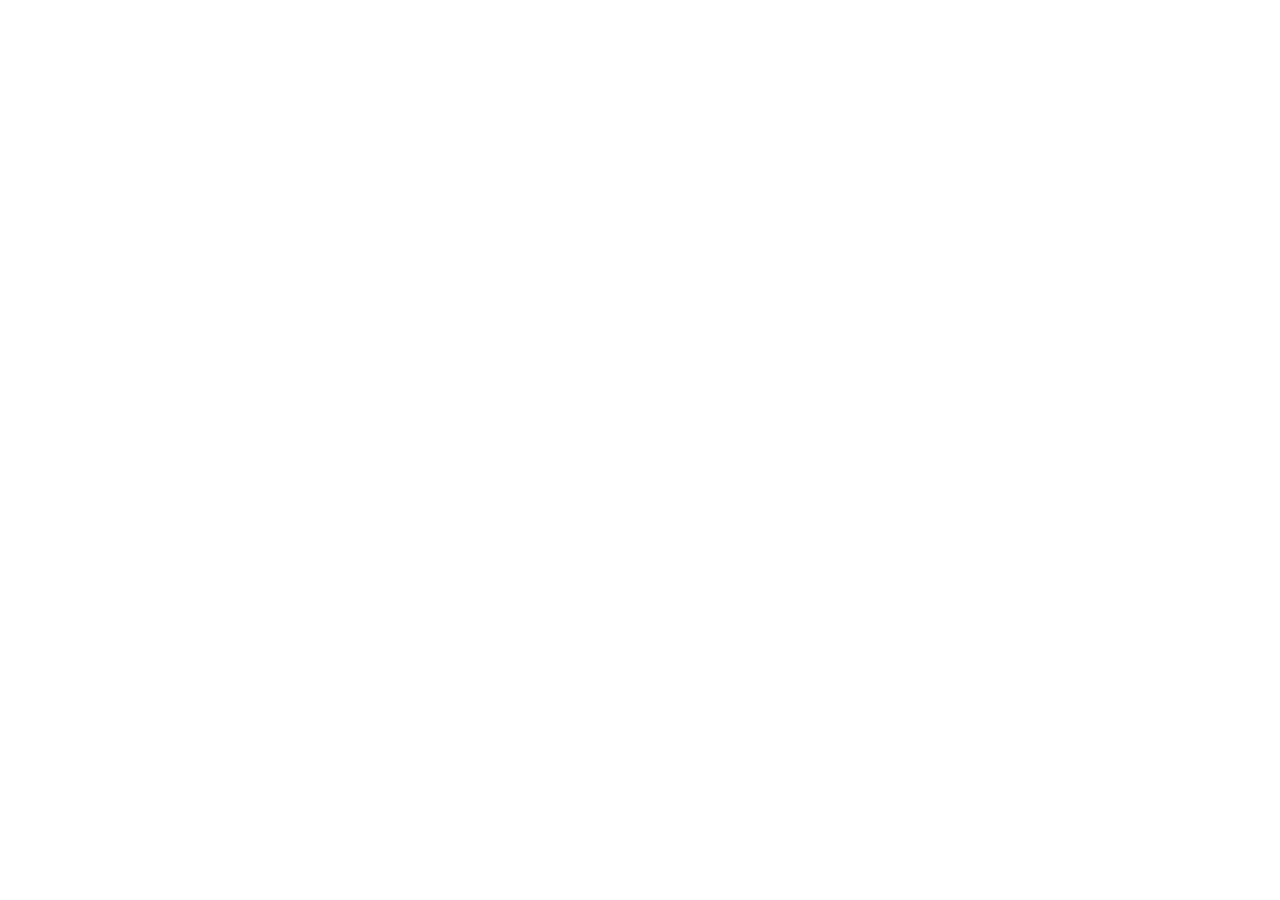
==== commit ca0a9728: "Revert "Format Google Analytics snippets" This reverts commit d67e2f002643ed170cefec9be868a97140092b" ====
--- a/base64.html
+++ b/base64.html
@@ -1,55 +1,27 @@
 <!DOCTYPE html>
 <html lang="es">
-    <head>
-        <meta charset="UTF-8">
-        <script>document.documentElement.style.background="#11151c";try{if(localStorage.getItem("user_lang")==="en")document.documentElement.classList.add("i18n-loading")}catch(e){}</script>
-        <script>
-            (function() {
-                let theme = 'dark';
-                try {
-                    if (localStorage.getItem('user_theme') === 'light') theme = 'light';
-                } catch {}
-                document.documentElement.setAttribute('data-theme', theme);
-            })();
-        </script>
-        <meta name="viewport" content="width=device-width, initial-scale=1, viewport-fit=cover">
-        <title data-i18n="title_b64">Codificador y decodificador Base64 online gratis | print.dev</title>
-        <meta name="description" content="Codifica o decodifica texto en Base64 al instante, sin registro. Todo se procesa en tu navegador.">
-        <link rel="preconnect" href="https://fonts.googleapis.com">
-        <link rel="icon" href="img/favicon.svg" type="image/svg+xml">
-        <link rel="preconnect" href="https://fonts.gstatic.com" crossorigin>
-        <link href="https://fonts.googleapis.com/css2?family=Space+Grotesk:wght@500;700&family=IBM+Plex+Mono:wght@400;500&display=swap" rel="stylesheet">
-        <link rel="stylesheet" href="css/styles.css">
-        <script src="js/locales.js" defer></script>
-        <script src="js/i18n.js" defer></script>
-    </head>
+<head>
+    <meta charset="UTF-8">
+    <meta name="viewport" content="width=device-width, initial-scale=1.0">
+    <title>Conversor Base64 Online</title>
+    <link rel="stylesheet" href="./estilos.css">
+    <link rel="stylesheet" href="https://cdnjs.cloudflare.com/ajax/libs/font-awesome/6.4.0/css/all.min.css">
+    <link href="https://fonts.googleapis.com/css2?family=Poppins:wght@400;500;600;700&display=swap" rel="stylesheet">
+    <link rel="apple-touch-icon" href="apple-touch-icon.png">
+    <!-- Favicon -->
+    <link rel="icon" type="image/png" sizes="32x32" href="favicon-32x32.png">
+    <link rel="icon" type="image/png" sizes="16x16" href="favicon-16x16.png">
+    <link rel="manifest" href="site.webmanifest">
+    <!-- Windows 8+ -->
+    <meta name="msapplication-TileColor" content="#2d89ef">
+    <meta name="msapplication-config" content="browserconfig.xml">
+    <!-- Google tag (gtag.js) -->
+    <script async src="https://www.googletagmanager.com/gtag/js?id=G-PK49GNTRRZ"></script>
+    <script>
+        window.dataLayer = window.dataLayer || [];
+        function gtag(){dataLayer.push(arguments);}
+        gtag('js', new Date());
 
-    <body class="tool-page">
-
-        <main>
-            <div class="wrap">
-                <a class="back" href="index.html" data-i18n="back_to_tools">← Volver a todas las herramientas</a>
-
-                <div class="card" style="view-transition-name:vt-b64">
-                    <h1 style="font-size:26px;margin-bottom:6px" data-i18n="tool_b64_h1">Base64</h1>
-                    <p style="color:var(--text-dim);font-size:14px;margin-bottom:16px" data-i18n="tool_b64_sub">Codifica o decodifica texto en Base64. Nada se envía a ningún servidor.</p>
-                    <textarea id="b64In" data-i18n-placeholder="b64_placeholder" placeholder="Texto o cadena Base64..."></textarea>
-                    <div class="row">
-                        <button class="btn primary" onclick="b64('encode')" data-i18n="btn_encode">Codificar</button>
-                        <button class="btn" onclick="b64('decode')" data-i18n="btn_decode">Decodificar</button>
-                    </div>
-                    <div class="out" id="b64Out"></div>
-                </div>
-
-                <article>
-                    <h2 data-i18n="b64_faq1_q">¿Qué es Base64?</h2>
-                    <p data-i18n="b64_faq1_a">Base64 es una forma de representar datos binarios (como imágenes o archivos) usando solo texto legible, para poder incluirlos en sitios donde no se admiten datos binarios directamente, como una URL, un JSON o un correo electrónico.</p>
-                    <h2 data-i18n="b64_faq2_q">¿Cuándo se usa?</h2>
-                    <p data-i18n="b64_faq2_a">Es muy común al trabajar con tokens de autenticación, incrustar pequeñas imágenes directamente en el código, o depurar datos que llegan codificados desde una API.</p>
-                </article>
-            </div>
-        </main>
-
-        <script src="js/base64.js"></script>
-    </body>
-</html>
+        gtag('config', 'G-PK49GNTRRZ');
+    </script>
+</head>
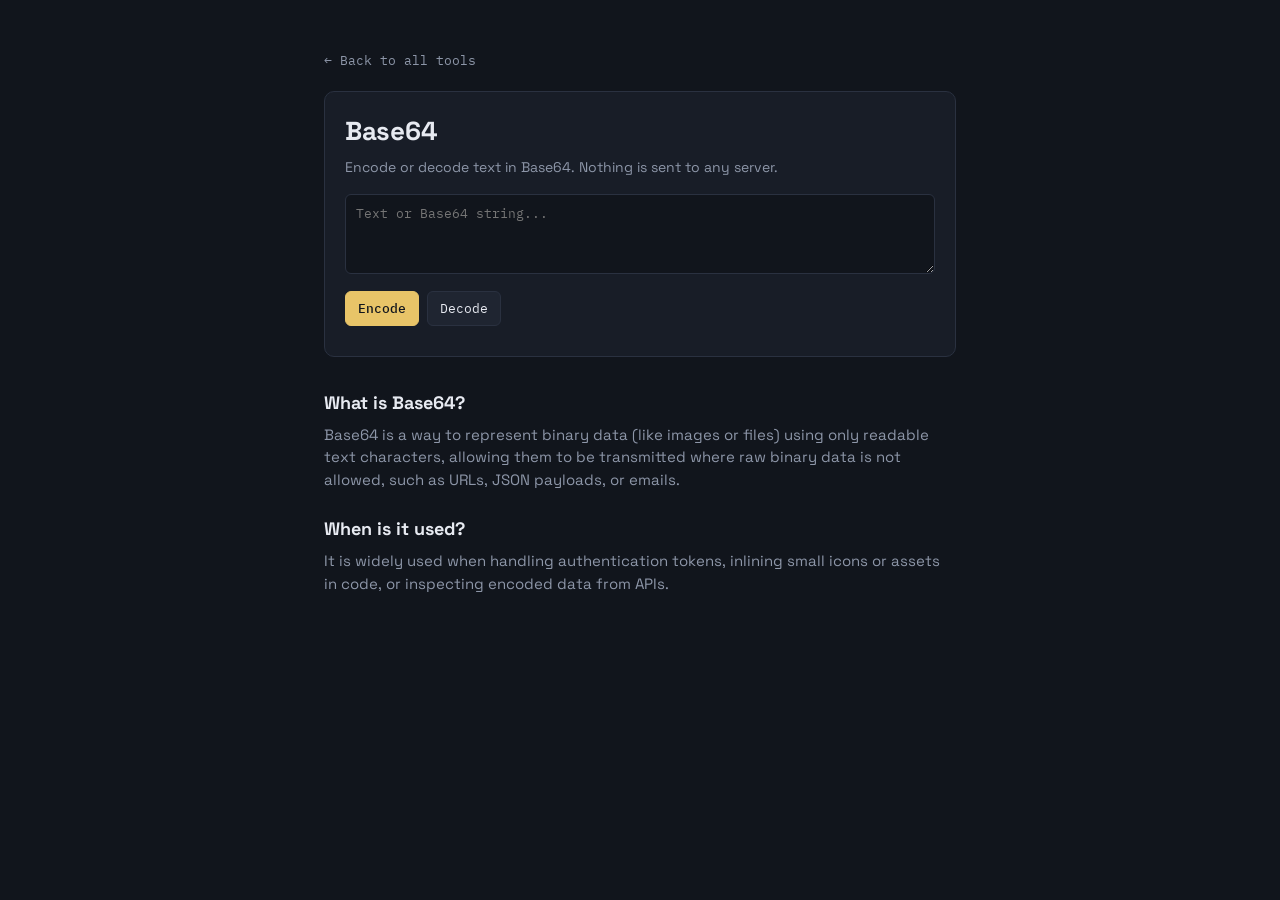
==== commit 9c58ec57: "Refactor HTML pages for i18n & theming Update multiple HTML pages to a modern, shared layout: centra" ====
--- a/base64.html
+++ b/base64.html
@@ -1,27 +1,65 @@
 <!DOCTYPE html>
 <html lang="es">
-<head>
-    <meta charset="UTF-8">
-    <meta name="viewport" content="width=device-width, initial-scale=1.0">
-    <title>Conversor Base64 Online</title>
-    <link rel="stylesheet" href="./estilos.css">
-    <link rel="stylesheet" href="https://cdnjs.cloudflare.com/ajax/libs/font-awesome/6.4.0/css/all.min.css">
-    <link href="https://fonts.googleapis.com/css2?family=Poppins:wght@400;500;600;700&display=swap" rel="stylesheet">
-    <link rel="apple-touch-icon" href="apple-touch-icon.png">
-    <!-- Favicon -->
-    <link rel="icon" type="image/png" sizes="32x32" href="favicon-32x32.png">
-    <link rel="icon" type="image/png" sizes="16x16" href="favicon-16x16.png">
-    <link rel="manifest" href="site.webmanifest">
-    <!-- Windows 8+ -->
-    <meta name="msapplication-TileColor" content="#2d89ef">
-    <meta name="msapplication-config" content="browserconfig.xml">
-    <!-- Google tag (gtag.js) -->
-    <script async src="https://www.googletagmanager.com/gtag/js?id=G-PK49GNTRRZ"></script>
-    <script>
-        window.dataLayer = window.dataLayer || [];
-        function gtag(){dataLayer.push(arguments);}
-        gtag('js', new Date());
+    <head>
+        <meta charset="UTF-8">
+        <script>document.documentElement.style.background="#11151c";try{if(localStorage.getItem("user_lang")==="en")document.documentElement.classList.add("i18n-loading")}catch(e){}</script>
+        <script>
+            (function() {
+                let theme = 'dark';
+                try {
+                    if (localStorage.getItem('user_theme') === 'light') theme = 'light';
+                } catch {}
+                document.documentElement.setAttribute('data-theme', theme);
+            })();
+        </script>
+        <meta name="viewport" content="width=device-width, initial-scale=1, viewport-fit=cover">
+        <title data-i18n="title_b64">Codificador y decodificador Base64 online gratis | print.dev</title>
+        <meta name="description" content="Codifica o decodifica texto en Base64 al instante, sin registro. Todo se procesa en tu navegador.">
+        <link rel="preconnect" href="https://fonts.googleapis.com">
+        <link rel="icon" href="img/favicon.svg" type="image/svg+xml">
+        <link rel="preconnect" href="https://fonts.gstatic.com" crossorigin>
+        <link href="https://fonts.googleapis.com/css2?family=Space+Grotesk:wght@500;700&family=IBM+Plex+Mono:wght@400;500&display=swap" rel="stylesheet">
+        <link rel="stylesheet" href="css/styles.css">
+        <script src="js/locales.js" defer></script>
+        <script src="js/i18n.js" defer></script>
 
-        gtag('config', 'G-PK49GNTRRZ');
-    </script>
-</head>+        <!-- Google tag (gtag.js) -->
+        <script async src="https://www.googletagmanager.com/gtag/js?id=G-PK49GNTRRZ"></script>
+        <script>
+            window.dataLayer = window.dataLayer || [];
+            function gtag(){dataLayer.push(arguments);}
+            gtag('js', new Date());
+
+            gtag('config', 'G-PK49GNTRRZ');
+        </script>
+    </head>
+
+    <body class="tool-page">
+
+        <main>
+            <div class="wrap">
+                <a class="back" href="index.html" data-i18n="back_to_tools">← Volver a todas las herramientas</a>
+
+                <div class="card" style="view-transition-name:vt-b64">
+                    <h1 style="font-size:26px;margin-bottom:6px" data-i18n="tool_b64_h1">Base64</h1>
+                    <p style="color:var(--text-dim);font-size:14px;margin-bottom:16px" data-i18n="tool_b64_sub">Codifica o decodifica texto en Base64. Nada se envía a ningún servidor.</p>
+                    <textarea id="b64In" data-i18n-placeholder="b64_placeholder" placeholder="Texto o cadena Base64..."></textarea>
+                    <div class="row">
+                        <button class="btn primary" onclick="b64('encode')" data-i18n="btn_encode">Codificar</button>
+                        <button class="btn" onclick="b64('decode')" data-i18n="btn_decode">Decodificar</button>
+                    </div>
+                    <div class="out" id="b64Out"></div>
+                </div>
+
+                <article>
+                    <h2 data-i18n="b64_faq1_q">¿Qué es Base64?</h2>
+                    <p data-i18n="b64_faq1_a">Base64 es una forma de representar datos binarios (como imágenes o archivos) usando solo texto legible, para poder incluirlos en sitios donde no se admiten datos binarios directamente, como una URL, un JSON o un correo electrónico.</p>
+                    <h2 data-i18n="b64_faq2_q">¿Cuándo se usa?</h2>
+                    <p data-i18n="b64_faq2_a">Es muy común al trabajar con tokens de autenticación, incrustar pequeñas imágenes directamente en el código, o depurar datos que llegan codificados desde una API.</p>
+                </article>
+            </div>
+        </main>
+
+        <script src="js/base64.js"></script>
+    </body>
+</html>
--- a/css/styles.css
+++ b/css/styles.css
@@ -0,0 +1,3111 @@
+/* ==========================================================================
+   1. VARIABLES GLOBALES Y CONFIGURACIÓN BASE
+   ========================================================================== */
+:root {
+  --bg: #11151c;
+  --surface: #181d27;
+  --surface2: #1f2531;
+  --text: #e7eaf1;
+  --text-dim: #8d96a8;
+  --border: #2a3140;
+  --accent: #e8c468;
+  --accent-dim: #5a5030;
+  --mono: 'IBM Plex Mono', ui-monospace, monospace;
+  --sans: 'Space Grotesk', system-ui, sans-serif;
+
+  box-sizing: border-box;
+  padding-top: env(safe-area-inset-top, 0px);
+  padding-bottom: env(safe-area-inset-bottom, 0px);
+}
+
+/* ==========================================================================
+  MODO CLARO (LIGHT MODE) — TODO LO QUE ESTÉ DENTRO DE ESTE BLOQUE SE APLICA
+   ========================================================================== */
+[data-theme="light"] {
+  /* =========================================================
+     VARIABLES
+     ========================================================= */
+
+  --bg: #ffffff;
+  --surface: #f3f4f6;
+  --surface2: #e8eaed;
+
+  --text: #16181d;
+  --text-dim: #565d6b;
+
+  --border: #b0b9c5;
+
+  --accent: #c09c41;
+  --accent-dim: #e6d3ab;
+
+
+  /* =========================================================
+     COLORES AUXILIARES
+     ========================================================= */
+
+  /* Verde */
+  --green: #1f9d5c;
+  --green-dark: #0f5c34;
+  --green-soft: rgba(31, 157, 92, 0.12);
+  --green-glow: rgba(31, 157, 92, 0.15);
+
+  /* Sintaxis */
+  --syntax-tag: #1f7d91;
+  --syntax-selector: #96721c;
+  --syntax-property: #7a4f96;
+  --syntax-keyword: #a8348c;
+
+  /* Otros */
+  --error: #c0392b;
+  --button-text: #20170a;
+
+
+  /* =========================================================
+     HEADER / NAVEGACIÓN
+     ========================================================= */
+
+  & header {
+    background: rgba(255, 255, 255, 0.82);
+  }
+
+  & .brand::after {
+    color: var(--green);
+  }
+
+  & .lang-menu {
+    box-shadow: 0 14px 30px rgba(0, 0, 0, 0.12);
+  }
+
+  & nav .active,
+  & .primary-action,
+  & .links a.primary,
+  & button.btn.primary {
+    color: var(--button-text);
+  }
+
+  & .slider {
+    background-color: #e0e0e0;
+  }
+
+
+  /* =========================================================
+     RUNTIME
+     ========================================================= */
+
+  & .runtime-panel {
+    background: var(--surface);
+    border-color: var(--border);
+    box-shadow: 0 8px 20px rgba(0, 0, 0, 0.08);
+  }
+
+  & .runtime-head {
+    border-bottom-color: var(--border);
+    color: var(--text-dim);
+  }
+
+  & .runtime-status,
+  & .runtime-inline-status {
+    color: var(--green);
+  }
+
+  & .runtime-status b,
+  & .runtime-inline-status b {
+    background: var(--green);
+    box-shadow: 0 0 0 3px var(--green-glow);
+  }
+
+  & .runtime-code {
+    color: var(--text);
+  }
+
+  & .runtime-inline-status {
+    background: var(--surface);
+  }
+
+  & .runtime-line > b {
+    color: #b0b6bf;
+  }
+
+  & .runtime-line.is-running code {
+    background: var(--green-soft);
+    color: var(--green-dark);
+    box-shadow: inset 2px 0 var(--green);
+  }
+
+
+  /* =========================================================
+     SINTAXIS
+     ========================================================= */
+
+  & .syntax-tag {
+    color: var(--syntax-tag);
+  }
+
+  & .syntax-selector {
+    color: var(--syntax-selector);
+  }
+
+  & .syntax-property {
+    color: var(--syntax-property);
+  }
+
+  & .syntax-keyword {
+    color: var(--syntax-keyword);
+  }
+
+  & .syntax-method {
+    color: var(--green);
+  }
+
+  & .syntax-plain {
+    color: var(--text-dim);
+  }
+
+
+  /* =========================================================
+     ERRORES
+     ========================================================= */
+
+  & .err {
+    color: var(--error);
+  }
+
+
+  /* =========================================================
+     INICIO / HERO
+     ========================================================= */
+
+  & .starfield {
+    background: radial-gradient(ellipse at bottom, rgba(5, 6, 7, 0.1), transparent 70%);
+  }
+
+  & #stars,
+  & #stars2,
+  & #stars3 {
+    filter: grayscale(1) brightness(0.15);
+  }
+
+  & #inicio h1,
+  & #inicio p,
+  & #inicio .hero-text,
+  & #inicio .lede {
+    -webkit-text-stroke: 0;
+  }
+
+  & .cursor {
+    box-shadow: 0 0 12px rgba(166, 124, 30, 0.4);
+  }
+
+
+  /* Código flotante */
+
+  & .code-fragment {
+    background: rgba(224, 224, 224, 0.92);
+    color: rgba(58, 64, 72, 0.85);
+    border-left-color: rgba(31, 157, 92, 0.45);
+    box-shadow: 0 3px 12px rgba(0, 0, 0, 0.06);
+  }
+
+  & .code-keyword {
+    color: rgba(168, 52, 140, 0.9);
+  }
+
+  & .code-class {
+    color: rgba(31, 125, 145, 0.9);
+  }
+
+  & .code-method {
+    color: var(--accent);
+  }
+
+  & .code-property {
+    color: rgba(31, 125, 145, 0.8);
+  }
+
+  & .code-string {
+    color: rgba(31, 157, 92, 0.85);
+  }
+
+  & .code-number {
+    color: rgba(184, 80, 58, 0.9);
+  }
+
+
+  /* =========================================================
+     DESCARGAS
+     ========================================================= */
+
+  & .item > div:first-child {
+    background: rgba(0, 0, 0, 0.045);
+    border-color: rgba(0, 0, 0, 0.12);
+    box-shadow: 0 4px 12px rgba(0, 0, 0, 0.06);
+  }
+
+  & .stack-grid span {
+    background: rgba(255, 255, 255, 0.75);
+  }
+
+
+  /* =========================================================
+     SOBRE MÍ
+     ========================================================= */
+
+  & .status-dot {
+    background: var(--green);
+    box-shadow: 0 0 0 4px var(--green-glow);
+  }
+
+  & .availability {
+    color: var(--green);
+  }
+
+  & .profile-terminal {
+    background: var(--surface);
+    border-color: var(--border);
+    box-shadow: 10px 10px 0 rgba(166, 124, 30, 0.16);
+  }
+
+  & .terminal-topbar {
+    border-bottom-color: var(--border);
+    color: var(--text-dim);
+  }
+
+  & .terminal-body {
+    color: var(--text);
+  }
+
+  & .terminal-body b {
+    color: var(--syntax-keyword);
+  }
+
+  & .terminal-body i {
+    color: var(--syntax-tag);
+  }
+
+  & .terminal-body em {
+    color: var(--syntax-selector);
+  }
+
+  #sobremi::before {
+    background-image:
+      linear-gradient(rgba(56, 111, 123, 0.075) 1px, transparent 1px),
+      linear-gradient(90deg, rgba(56, 111, 123, 0.075) 1px, transparent 1px),
+      linear-gradient(rgba(56, 111, 123, 0.075) 1px, transparent 1px),
+      linear-gradient(90deg, rgba(56, 111, 123, 0.075) 1px, transparent 1px);
+    background-size: 32px 32px, 32px 32px, 8px 8px, 8px 8px;
+  }
+
+  .blueprint-notes {
+    color: rgba(43, 105, 126, 0.82);
+  }
+
+  .side-label, .content-label, .content-label tech-label {
+    color: #92701a;
+  }
+
+  .pixel-avatar span {
+    display: block;
+    background: #c09427;
+  }
+
+
+  & .ticker,
+  & .kicker,
+  & .card-link .k,
+  & .tag {
+    color: #92701a;
+    border-color: currentColor;
+  }
+
+  & .item a.dl {
+    color: #92701a;
+    border-color: currentColor;
+  }
+
+
+
+}
+
+/* Animación nativa de transición de página (Chrome/Edge) */
+@view-transition {
+  navigation: auto;
+}
+
+::view-transition-group(vt-json),
+::view-transition-group(vt-b64),
+::view-transition-group(vt-java),
+::view-transition-group(vt-python) {
+  animation-duration: 900ms;
+  animation-timing-function: cubic-bezier(0.22, 0.68, 0.2, 1);
+}
+
+@keyframes tool-page-enter {
+  from {
+    opacity: 0;
+    filter: blur(3px);
+    transform: translateY(12px) scale(0.99);
+  }
+
+  to {
+    opacity: 1;
+    filter: blur(0);
+    transform: translateY(0) scale(1);
+  }
+}
+
+@keyframes tool-page-exit {
+  to {
+    opacity: 0;
+    filter: blur(2px);
+    transform: translateY(-8px) scale(0.995);
+  }
+}
+
+body.tool-navigation-leaving {
+  animation: tool-page-exit 280ms cubic-bezier(0.4, 0, 1, 1) both;
+  pointer-events: none;
+}
+
+@media (prefers-reduced-motion: reduce) {
+  .tool-page main .wrap,
+  body.tool-navigation-leaving,
+  ::view-transition-group(vt-json),
+  ::view-transition-group(vt-b64),
+  ::view-transition-group(vt-java),
+  ::view-transition-group(vt-python) {
+    animation-duration: 1ms;
+  }
+}
+
+*,
+*::before,
+*::after {
+  box-sizing: inherit;
+  margin: 0;
+  padding: 0;
+}
+
+html {
+  scroll-padding-top: env(safe-area-inset-top, 0px);
+}
+
+/* Anti-FOUC: oculta el html mientras i18n carga las traducciones.
+   La clase 'i18n-loading' la pone un inline-script en el <head> y la quita i18n.js
+   una vez aplicadas las traducciones. Así el texto nunca parpadea entre idiomas. */
+html.i18n-loading {
+  opacity: 1;
+}
+
+html.i18n-loading body {
+  visibility: hidden;
+}
+
+html {
+  transition: none;
+}
+
+body {
+  background: var(--bg);
+  color: var(--text);
+  font-family: var(--sans);
+  line-height: 1.5;
+  min-height: 100vh;
+  min-height: 100dvh;
+  overflow-x: hidden;
+}
+
+a {
+  color: inherit;
+}
+
+.wrap {
+  max-width: 880px;
+  margin: 0 auto;
+  padding: 0 24px;
+}
+
+/* ==========================================================================
+   2. HEADER Y NAVEGACIÓN
+   ========================================================================== */
+header {
+  border-bottom: 1px solid var(--border);
+  padding: 20px 0;
+  position: sticky;
+  top: env(safe-area-inset-top, 0px);
+  background: rgba(17, 21, 28, 0.92);
+  backdrop-filter: blur(6px);
+  z-index: 10;
+}
+
+header .wrap {
+  display: flex;
+  align-items: center;
+  justify-content: space-between;
+  flex-wrap: wrap;
+  gap: 12px;
+}
+
+.header-controls {
+  display: flex;
+  align-items: center;
+  gap: 14px;
+  flex-wrap: wrap;
+}
+
+/* LOGO / BRANDING CON ANIMACIÓN DE COMPILACIÓN */
+.brand {
+  position: relative;
+  font-family: var(--mono);
+  font-size: 18px;
+  color: var(--accent);
+  text-decoration: none;
+  padding-right: 12px;
+}
+
+.brand span {
+  color: var(--text-dim);
+}
+
+.brand::before {
+  content: '';
+  position: absolute;
+  left: 0;
+  right: 12px;
+  bottom: -5px;
+  height: 2px;
+  background: var(--accent);
+  transform: scaleX(0.08);
+  transform-origin: left;
+  opacity: 0.9;
+  animation: brandCompile 2.6s ease-in-out 1;
+}
+
+.brand::after {
+  content: '_';
+  position: absolute;
+  right: 0;
+  bottom: -3px;
+  color: #82d49a;
+  font: 16px var(--mono);
+  animation: brandCursor 1s step-end 1;
+}
+
+@keyframes brandCompile {
+  0%, 12% { transform: scaleX(0.08); opacity: 0.25; }
+  52% { transform: scaleX(1); opacity: 1; }
+  70%, 100% { transform: scaleX(0.08); opacity: 0.25; }
+}
+
+@keyframes brandCursor {
+  50% { opacity: 0; }
+}
+
+/* MENÚ DE NAVEGACIÓN PRINCIPAL */
+nav {
+  display: flex;
+  gap: 4px;
+  background: var(--surface);
+  border: 1px solid var(--border);
+  border-radius: 8px;
+  padding: 4px;
+}
+
+nav a,
+nav button {
+  font-family: var(--sans);
+  font-size: 14px;
+  color: var(--text-dim);
+  background: none;
+  border: none;
+  padding: 8px 14px;
+  border-radius: 6px;
+  cursor: pointer;
+  text-decoration: none;
+}
+
+nav .active {
+  color: var(--bg);
+  background: var(--accent);
+}
+
+nav a:not(.active):hover,
+nav button:not(.active):hover {
+  color: var(--text);
+}
+
+/* SELECTOR DE IDIOMA */
+.lang-select {
+  position: relative;
+}
+
+.lang-btn {
+  display: flex;
+  align-items: center;
+  gap: 6px;
+  font-family: var(--mono);
+  font-size: 13px;
+  color: var(--text-dim);
+  background: var(--surface);
+  border: 1px solid var(--border);
+  padding: 9px 12px;
+  border-radius: 8px;
+  cursor: pointer;
+}
+
+.lang-btn:hover {
+  color: var(--text);
+  border-color: var(--accent-dim);
+}
+
+.lang-btn .chev {
+  transition: transform 0.15s;
+}
+
+.lang-select.open .lang-btn {
+  color: var(--text);
+  border-color: var(--accent);
+}
+
+.lang-select.open .lang-btn .chev {
+  transform: rotate(180deg);
+}
+
+.lang-menu {
+  position: absolute;
+  top: calc(100% + 8px);
+  right: 0;
+  min-width: 150px;
+  background: var(--surface);
+  border: 1px solid var(--border);
+  border-radius: 10px;
+  padding: 6px;
+  box-shadow: 0 14px 30px rgba(0, 0, 0, 0.5);
+  opacity: 0;
+  visibility: hidden;
+  transform: translateY(-6px);
+  transition: opacity 0.15s, transform 0.15s;
+  z-index: 20;
+}
+
+.lang-select.open .lang-menu {
+  opacity: 1;
+  visibility: visible;
+  transform: translateY(0);
+}
+
+.lang-opt {
+  display: flex;
+  align-items: center;
+  justify-content: space-between;
+  width: 100%;
+  font-family: var(--mono);
+  font-size: 13px;
+  color: var(--text-dim);
+  background: none;
+  border: none;
+  padding: 9px 10px;
+  border-radius: 6px;
+  cursor: pointer;
+  text-align: left;
+}
+
+.lang-opt:hover {
+  background: var(--surface2);
+  color: var(--text);
+}
+
+.lang-opt.active {
+  color: var(--accent);
+}
+
+.lang-opt.active::after {
+  content: '✓';
+  font-size: 12px;
+}
+
+/* INTERRUPTOR DE TEMA (SWITCH) */
+.switch {
+  font-size: 17px;
+  position: relative;
+  display: inline-block;
+  width: 3.5em;
+  height: 2em;
+  flex: 0 0 auto;
+}
+
+.switch input {
+  opacity: 0;
+  width: 0;
+  height: 0;
+}
+
+.slider {
+  position: absolute;
+  inset: 0;
+  cursor: pointer;
+  background-color: #333;
+  transition: 0.4s;
+  border-radius: 30px;
+  overflow: hidden;
+}
+
+.switch input:focus-visible + .slider {
+  outline: 2px solid var(--accent);
+  outline-offset: 3px;
+}
+
+.circle {
+  position: absolute;
+  height: 1.4em;
+  width: 1.4em;
+  border-radius: 20px;
+  left: 0.3em;
+  bottom: 0.3em;
+  background-color: var(--accent);
+  transition: 0.4s;
+}
+
+.switch input:checked + .slider .circle {
+  transform: rotate(0deg) translateX(1.5em);
+}
+
+.switch input:checked + .slider .circle .shine {
+  transform: translate(0, 0);
+}
+
+.switch input:checked + .slider .circle .moon {
+  left: -10%;
+  opacity: 1;
+  transform: translateY(-60%);
+}
+
+.moon {
+  position: absolute;
+  left: -100%;
+  top: 50%;
+  opacity: 0;
+  background-color: #333;
+  width: 1.25rem;
+  height: 1.25rem;
+  border-radius: 99999px;
+  transform: translateY(-50%);
+  transition: all 0.4s;
+}
+
+.shine {
+  display: block;
+  position: absolute;
+  top: 50%;
+  left: 50%;
+  width: 0.25rem;
+  height: 0.25rem;
+  background-color: var(--accent);
+  border-radius: 1rem;
+  transition: all 0.4s;
+}
+
+.shine-1 { transform: translate(-50%, -375%); }
+.shine-2 { transform: translate(175%, -275%); }
+.shine-3 { transform: translate(275%, -50%); }
+.shine-4 { transform: translate(175%, 175%); }
+.shine-5 { transform: translate(-50%, 275%); }
+.shine-6 { transform: translate(-275%, 175%); }
+.shine-7 { transform: translate(-375%, -50%); }
+.shine-8 { transform: translate(-275%, -275%); }
+
+/* PANEL RUNTIME EN EL HEADER */
+.runtime-panel {
+  width: 250px;
+  min-height: 70px;
+  background: #0b0f14;
+  border: 1px solid #303a45;
+  border-radius: 9px;
+  overflow: hidden;
+  box-shadow: 0 8px 20px rgba(0, 0, 0, 0.18);
+  font-family: var(--mono);
+  flex: 0 1 250px;
+  max-width: 250px;
+}
+
+.runtime-head {
+  height: 25px;
+  display: flex;
+  align-items: center;
+  gap: 8px;
+  padding: 0 10px;
+  border-bottom: 1px solid #273039;
+  color: #687580;
+  font-size: 9px;
+}
+
+.runtime-lights {
+  display: flex;
+  gap: 4px;
+}
+
+.runtime-lights i {
+  display: block;
+  width: 6px;
+  height: 6px;
+  border-radius: 50%;
+  background: #d67d71;
+}
+
+.runtime-lights i:nth-child(2) { background: #d6b56d; }
+.runtime-lights i:nth-child(3) { background: #78b88c; }
+
+.runtime-title { white-space: nowrap; }
+
+.runtime-status {
+  margin-left: auto;
+  color: #82d49a;
+  font-size: 9px;
+}
+
+.runtime-status b,
+.runtime-inline-status b {
+  display: inline-block;
+  width: 5px;
+  height: 5px;
+  background: #82d49a;
+  border-radius: 50%;
+  margin: 0 4px 1px 0;
+  box-shadow: 0 0 0 3px rgba(130, 212, 154, 0.1);
+}
+
+.runtime-code {
+  position: relative;
+  height: 70px;
+  padding: 3px 8px 7px;
+  overflow: hidden;
+  font: 9px/1.45 var(--mono);
+  color: #b9c4ce;
+}
+
+.runtime-inline-status {
+  position: absolute;
+  top: 3px;
+  right: 8px;
+  color: #82d49a;
+  font: 9px var(--mono);
+  background: #0b0f14;
+  padding-left: 4px;
+}
+
+.runtime-line {
+  display: flex;
+  gap: 8px;
+  white-space: pre;
+  opacity: 0.6;
+  transition: opacity 0.15s;
+}
+
+.runtime-line > b {
+  width: 15px;
+  text-align: right;
+  color: #4e5a65;
+  font-weight: 400;
+}
+
+.runtime-line.is-running {
+  opacity: 1;
+}
+
+.runtime-line.is-running code {
+  background: rgba(130, 212, 154, 0.18);
+  color: #d9f4df;
+  box-shadow: inset 2px 0 #82d49a;
+  padding: 0 4px;
+}
+
+/* SINTAXIS DE CÓDIGO */
+.syntax-tag { color: #82c5d5; }
+.syntax-selector { color: #d6b56d; }
+.syntax-property { color: #c9a5db; }
+.syntax-keyword { color: #d58dcb; }
+.syntax-method { color: #82d49a; }
+.syntax-plain { color: #b9c4ce; }
+
+/* ==========================================================================
+   3. ESTRUCTURA Y COMPONENTES PRINCIPALES
+   ========================================================================== */
+main {
+  padding: 48px 0 80px;
+}
+
+section {
+  display: none;
+}
+
+section.active {
+  display: block;
+}
+
+.kicker {
+  font-family: var(--mono);
+  font-size: 13px;
+  color: var(--accent);
+  margin-bottom: 10px;
+}
+
+h1 {
+  font-size: clamp(28px, 5vw, 40px);
+  font-weight: 700;
+  letter-spacing: -0.01em;
+  max-width: 18ch;
+}
+
+.lede {
+  color: var(--text-dim);
+  margin-top: 16px;
+  max-width: 56ch;
+  font-size: 16px;
+}
+
+/* BUSCADOR */
+.search {
+  margin-top: 28px;
+  position: relative;
+  max-width: 420px;
+}
+
+.search input {
+  width: 100%;
+  font-family: var(--mono);
+  font-size: 14px;
+  background: var(--surface);
+  border: 1px solid var(--border);
+  color: var(--text);
+  padding: 12px 14px 12px 34px;
+  border-radius: 8px;
+}
+
+.search input:focus {
+  outline: none;
+  border-color: var(--accent);
+}
+
+.search::before {
+  content: '⌕';
+  position: absolute;
+  left: 12px;
+  top: 50%;
+  transform: translateY(-50%);
+  color: var(--text-dim);
+  font-size: 16px;
+}
+
+.empty-msg {
+  display: none;
+  color: var(--text-dim);
+  font-family: var(--mono);
+  font-size: 13px;
+  margin-top: 36px;
+}
+
+/* GRILLAS Y TARJETAS (CARDS) */
+.grid {
+  display: grid;
+  grid-template-columns: repeat(auto-fit, minmax(240px, 1fr));
+  gap: 16px;
+  margin-top: 36px;
+}
+
+.grid .card-link.hide {
+  display: none;
+}
+
+.card-link {
+  display: block;
+  background: var(--surface);
+  border: 1px solid var(--border);
+  border-radius: 10px;
+  padding: 20px;
+  text-decoration: none;
+  transition: border-color 0.15s, transform 0.15s;
+}
+
+.card-link:hover {
+  border-color: var(--accent);
+  transform: translateY(-2px);
+}
+
+.card-link .k {
+  font-family: var(--mono);
+  font-size: 11px;
+  color: var(--accent);
+  border: 1px solid var(--accent-dim);
+  padding: 2px 8px;
+  border-radius: 20px;
+  display: inline-block;
+  margin-bottom: 12px;
+}
+
+.card-link h3 {
+  font-size: 16px;
+  margin-bottom: 6px;
+}
+
+.card-link p {
+  color: var(--text-dim);
+  font-size: 14px;
+}
+
+.card {
+  background: var(--surface);
+  border: 1px solid var(--border);
+  border-radius: 10px;
+  padding: 20px;
+}
+
+.card textarea {
+  width: 100%;
+  background: var(--bg);
+  border: 1px solid var(--border);
+  border-radius: 6px;
+  color: var(--text);
+  font-family: var(--mono);
+  font-size: 13px;
+  padding: 10px;
+  resize: vertical;
+  min-height: 80px;
+}
+
+.card .row {
+  display: flex;
+  gap: 8px;
+  margin-top: 10px;
+  flex-wrap: wrap;
+}
+
+.card small {
+  display: block;
+  color: var(--text-dim);
+  margin-top: 8px;
+  font-size: 12px;
+}
+
+/* BOTONES */
+button.btn {
+  font-family: var(--mono);
+  font-size: 13px;
+  background: var(--surface2);
+  border: 1px solid var(--border);
+  color: var(--text);
+  padding: 8px 12px;
+  border-radius: 6px;
+  cursor: pointer;
+}
+
+button.btn:hover {
+  border-color: var(--accent);
+}
+
+button.btn.primary {
+  background: var(--accent);
+  color: var(--bg);
+  border-color: var(--accent);
+  font-weight: 500;
+}
+
+.out {
+  margin-top: 10px;
+  font-family: var(--mono);
+  font-size: 12px;
+  color: var(--accent);
+  word-break: break-all;
+  white-space: pre-wrap;
+}
+
+.err {
+  color: #e88a8a;
+}
+
+/* PÁGINAS DE HERRAMIENTAS */
+.tool-page main .wrap {
+  max-width: 680px;
+  animation: tool-page-enter 900ms cubic-bezier(0.22, 0.68, 0.2, 1) both;
+}
+
+.back {
+  font-family: var(--mono);
+  font-size: 13px;
+  color: var(--text-dim);
+  text-decoration: none;
+  display: inline-block;
+  margin-bottom: 20px;
+}
+
+.back:hover {
+  color: var(--accent);
+}
+
+.tool-page article {
+  margin-top: 32px;
+  color: var(--text-dim);
+  font-size: 15px;
+}
+
+.tool-page article h2 {
+  color: var(--text);
+  font-size: 18px;
+  margin: 24px 0 8px;
+}
+
+.tool-page article p {
+  margin-bottom: 12px;
+}
+
+/* ==========================================================================
+   4. SECCIÓN INICIO Y EFECTOS AMBIENTALES
+   ========================================================================== */
+#inicio {
+  position: relative;
+  isolation: isolate;
+}
+
+#inicio > :not(.starfield):not(.code-atmosphere) {
+  position: relative;
+  z-index: 1;
+}
+
+#inicio h1,
+#inicio p,
+#inicio .hero-text,
+#inicio .lede {
+  -webkit-text-stroke: 6px var(--bg);
+  paint-order: stroke fill;
+}
+
+/* CAMPO DE ESTRELLAS (STARFIELD) */
+.starfield {
+  position: absolute;
+  top: -48px;
+  left: 50%;
+  width: 100vw;
+  height: 620px;
+  transform: translateX(-50%);
+  overflow: hidden;
+  pointer-events: none;
+  z-index: 0;
+  background: radial-gradient(ellipse at bottom, rgba(27, 39, 53, 0.7), transparent 70%);
+  mask-image: linear-gradient(to bottom, black 5%, transparent 90%);
+}
+
+#stars,
+#stars2,
+#stars3 {
+  position: absolute;
+  top: 0;
+  left: 0;
+  width: 2px;
+  height: 2px;
+  background: transparent;
+  animation: animStar 70s linear infinite;
+  box-shadow: 17px 180px rgba(255, 255, 255, 0.95), 112px 92px rgba(255, 255, 255, 0.8), 205px 310px rgba(232, 196, 104, 0.95), 314px 138px rgba(255, 255, 255, 0.9), 425px 260px rgba(255, 255, 255, 0.85), 536px 72px #ffffff, 650px 355px rgba(232, 196, 104, 0.8), 772px 170px rgba(255, 255, 255, 0.8), 884px 42px rgba(255, 255, 255, 0.95), 998px 290px rgba(255, 255, 255, 0.85), 1110px 120px rgba(232, 196, 104, 0.9), 1224px 390px rgba(255, 255, 255, 0.9), 1340px 210px #ffffff, 1462px 88px rgba(255, 255, 255, 0.8), 1578px 330px rgba(232, 196, 104, 0.85), 1694px 154px rgba(255, 255, 255, 0.95), 1810px 270px rgba(255, 255, 255, 0.8), 1926px 60px rgba(255, 255, 255, 0.9), 64px 430px rgba(255, 255, 255, 0.75), 248px 55px rgba(232, 196, 104, 0.8), 372px 420px rgba(255, 255, 255, 0.85), 590px 185px rgba(255, 255, 255, 0.75), 720px 500px rgba(255, 255, 255, 0.8), 940px 370px rgba(232, 196, 104, 0.85), 1160px 30px rgba(255, 255, 255, 0.8), 1518px 470px rgba(255, 255, 255, 0.85);
+}
+
+#stars2 {
+  width: 3px;
+  height: 3px;
+  animation-duration: 105s;
+  animation-delay: -18s;
+  box-shadow: 72px 340px rgba(255, 255, 255, 0.7), 190px 208px rgba(255, 255, 255, 0.8), 350px 470px rgba(232, 196, 104, 0.7), 488px 115px rgba(255, 255, 255, 0.75), 625px 390px rgba(255, 255, 255, 0.8), 790px 250px rgba(255, 255, 255, 0.65), 934px 470px rgba(255, 255, 255, 0.75), 1080px 190px rgba(255, 255, 255, 0.8), 1208px 420px rgba(232, 196, 104, 0.7), 1388px 110px rgba(255, 255, 255, 0.75), 1510px 500px rgba(255, 255, 255, 0.65), 1660px 280px rgba(255, 255, 255, 0.8), 1840px 430px rgba(255, 255, 255, 0.7);
+}
+
+#stars3 {
+  width: 4px;
+  height: 4px;
+  animation-duration: 145s;
+  animation-delay: -48s;
+  box-shadow: 145px 510px rgba(255, 255, 255, 0.7), 410px 180px rgba(232, 196, 104, 0.8), 730px 520px rgba(255, 255, 255, 0.75), 1040px 330px rgba(255, 255, 255, 0.8), 1290px 540px rgba(255, 255, 255, 0.7), 1580px 190px rgba(232, 196, 104, 0.8), 1780px 480px rgba(255, 255, 255, 0.75);
+}
+
+#stars::after,
+#stars2::after,
+#stars3::after {
+  content: '';
+  position: absolute;
+  top: 620px;
+  left: 0;
+  width: inherit;
+  height: inherit;
+  background: transparent;
+  box-shadow: inherit;
+}
+
+@keyframes animStar {
+  from { transform: translateY(0); }
+  to { transform: translateY(-620px); }
+}
+
+/* ATMÓSFERA DE CÓDIGO FLOTANTE */
+.code-atmosphere {
+  position: absolute;
+  top: 0;
+  left: 50%;
+  width: 100vw;
+  height: 620px;
+  transform: translateX(-50%);
+  overflow: hidden;
+  pointer-events: none;
+  z-index: 0;
+  mask-image: linear-gradient(to bottom, transparent 0%, black 18%, black 65%, transparent 98%);
+}
+
+.code-fragment {
+  position: absolute;
+  margin: 0;
+  padding: 12px 15px;
+  border-left: 1px solid rgba(130, 212, 154, 0.28);
+  background: rgba(8, 12, 17, 0.32);
+  color: rgba(185, 196, 206, 0.65);
+  font: 11px/1.65 var(--mono);
+  letter-spacing: 0;
+  white-space: pre;
+  filter: blur(0.1px);
+  animation: codeFloat 18s ease-in-out infinite alternate;
+}
+
+.code-line { display: block; }
+
+.fragment-a { top: 66px; left: 3%; transform: rotate(-4deg); animation-delay: -4s; }
+.fragment-b { top: 180px; right: 2%; transform: rotate(3deg); animation-delay: -10s; }
+.fragment-c { top: 400px; left: 8%; transform: rotate(2deg); animation-delay: -8s; }
+.fragment-d { top: 470px; right: 9%; transform: rotate(-3deg); animation-delay: -15s; }
+.fragment-e { top: 320px; left: 42%; transform: rotate(-2deg); animation-delay: -12s; }
+.fragment-f { top: 285px; left: 0; transform: rotate(3deg); animation-delay: -6s; }
+.fragment-g { top: 92px; right: 15%; transform: rotate(-3deg); animation-delay: -16s; }
+
+.code-keyword { color: rgba(205, 139, 204, 0.78); }
+.code-class { color: rgba(130, 197, 213, 0.78); }
+.code-method { color: rgba(232, 196, 104, 0.85); }
+.code-property { color: rgba(130, 197, 213, 0.7); }
+.code-string { color: rgba(130, 212, 154, 0.75); }
+.code-number { color: rgba(225, 145, 120, 0.8); }
+
+.exec-word {
+  display: inline-block;
+  color: #0b1710;
+  background: #82d49a;
+  padding: 0 3px;
+  line-height: 1.3;
+  box-shadow: 0 0 12px rgba(130, 212, 154, 0.42);
+  animation: executeToken 6s steps(1, end) infinite;
+}
+
+.exec-word:nth-of-type(2) { animation-delay: 2s; }
+.exec-word:nth-of-type(3) { animation-delay: 4s; }
+
+@keyframes codeFloat {
+  from { margin-top: -7px; }
+  to { margin-top: 10px; }
+}
+
+@keyframes executeToken {
+  0%, 32% {
+    color: #0b1710;
+    background: #82d49a;
+    box-shadow: 0 0 12px rgba(130, 212, 154, 0.42);
+  }
+  33%, 100% {
+    color: inherit;
+    background: transparent;
+    box-shadow: none;
+  }
+}
+
+.cursor {
+  display: inline-block;
+  width: 0.5em;
+  height: 1em;
+  background: var(--accent);
+  vertical-align: -2px;
+  margin-left: 3px;
+  animation: blink 1s step-end infinite;
+  box-shadow: 0 0 12px rgba(232, 196, 104, 0.5);
+}
+
+@keyframes blink {
+  50% { opacity: 0; }
+}
+
+/* ==========================================================================
+   5. SECCIÓN DESCARGAS Y CUBO ISOMÉTRICO 3D
+   ========================================================================== */
+.downloads-hero {
+  display: grid;
+  grid-template-columns: minmax(0, 1fr) 300px;
+  gap: 24px;
+  align-items: center;
+  min-height: 300px;
+}
+
+.download-cube {
+  position: relative;
+  width: 300px;
+  height: 300px;
+  overflow: visible;
+  transform: skewY(-20deg) scale(0.55);
+  transform-origin: center;
+}
+
+.download-cube .cube {
+  position: absolute;
+  left: 130px;
+  top: 100px;
+  width: 1px;
+  height: 1px;
+  transform-style: preserve-3d;
+  z-index: 2;
+}
+
+.download-cube .cube:nth-child(2) {
+  z-index: 1;
+  transform: translate(-60px, -60px);
+}
+
+.download-cube .cube:nth-child(3) {
+  z-index: 3;
+  transform: translate(60px, 60px);
+}
+
+.download-cube .cube > div {
+  position: absolute;
+  left: 0;
+  top: 0;
+  display: flex;
+  flex-direction: column;
+  gap: 30px;
+  transform: translate(calc(-70px * var(--x)), calc(-60px * var(--y)));
+}
+
+.download-cube .cube > div:nth-child(1) { transform: translate(70px, 0); }
+.download-cube .cube > div:nth-child(2) { transform: translate(0, 0); }
+.download-cube .cube > div:nth-child(3) { transform: translate(-70px, 0); }
+
+.download-cube .cube span {
+  position: relative;
+  display: inline-block;
+  width: 50px;
+  height: 50px;
+  background: #e8c468;
+  z-index: var(--i);
+  box-shadow: 0 0 18px rgba(232, 196, 104, 0.16);
+  transition: 1.5s;
+}
+
+.download-cube .cube span::before {
+  content: '';
+  position: absolute;
+  left: -40px;
+  width: 40px;
+  height: 100%;
+  background: #9f823d;
+  transform-origin: right;
+  transform: skewY(45deg);
+  transition: 1.5s;
+}
+
+.download-cube .cube span::after {
+  content: '';
+  position: absolute;
+  top: -40px;
+  left: 0;
+  width: 100%;
+  height: 40px;
+  background: #f4dc8f;
+  transform-origin: bottom;
+  transform: skewX(45deg);
+  transition: 1.5s;
+}
+
+.download-cube .cube span:hover {
+  background: #82d49a;
+  filter: drop-shadow(0 0 30px #82d49a);
+  transition: 0s;
+}
+
+.download-cube .cube span:hover::before,
+.download-cube .cube span:hover::after {
+  background: #82d49a;
+  transition: 0s;
+}
+
+/* LISTA DE ELEMENTOS DE DESCARGA */
+.list {
+  margin-top: 36px;
+  display: flex;
+  flex-direction: column;
+  gap: 1px;
+  background: var(--border);
+  border-radius: 10px;
+  overflow: hidden;
+}
+
+.item {
+  background: var(--surface);
+  padding: 18px 20px;
+  display: flex;
+  justify-content: space-between;
+  align-items: center;
+  gap: 16px;
+  flex-wrap: wrap;
+}
+
+.item > div:first-child {
+  background: rgba(0, 0, 0, 0.62);
+  border: 1px solid rgba(0, 0, 0, 0.9);
+  border-radius: 9px;
+  padding: 10px 13px;
+  box-shadow: 0 4px 12px rgba(0, 0, 0, 0.22);
+}
+
+.item h3 { font-size: 15px; }
+
+.item p {
+  color: var(--text-dim);
+  font-size: 13px;
+  margin-top: 4px;
+}
+
+.tag {
+  font-family: var(--mono);
+  font-size: 11px;
+  color: var(--accent);
+  border: 1px solid var(--accent-dim);
+  padding: 2px 8px;
+  border-radius: 20px;
+  margin-top: 6px;
+  display: inline-block;
+}
+
+.item .actions {
+  display: flex;
+  gap: 8px;
+  flex-wrap: wrap;
+}
+
+.item a.dl {
+  font-family: var(--mono);
+  font-size: 13px;
+  color: var(--accent);
+  border: 1px solid var(--accent-dim);
+  padding: 8px 14px;
+  border-radius: 6px;
+  white-space: nowrap;
+  text-decoration: none;
+}
+
+.item a.dl:hover {
+  background: var(--accent-dim);
+}
+
+.item a.dl.zip {
+  color: var(--text);
+  border-color: var(--border);
+}
+
+.item a.dl.zip:hover {
+  border-color: var(--accent);
+  background: var(--surface2);
+}
+
+/* ==========================================================================
+   6. SECCIÓN "SOBRE MÍ" / PERFIL DE DEVELOPER
+   ========================================================================== */
+#sobremi {
+  position: relative;
+  isolation: isolate;
+  overflow: visible;
+  min-height: calc(100svh - 100px);
+  margin-top: -48px;
+  margin-bottom: -80px;
+  padding-top: 48px;
+  padding-bottom: 80px;
+}
+
+#sobremi::before {
+  content: '';
+  position: absolute;
+  top: 0;
+  bottom: -40px;
+  left: 50%;
+  width: 100vw;
+  height: auto;
+  transform: translateX(-50%);
+  pointer-events: none;
+  z-index: 0;
+  background-image:
+    linear-gradient(rgba(130, 197, 213, 0.075) 1px, transparent 1px),
+    linear-gradient(90deg, rgba(130, 197, 213, 0.075) 1px, transparent 1px),
+    linear-gradient(rgba(130, 197, 213, 0.025) 1px, transparent 1px),
+    linear-gradient(90deg, rgba(130, 197, 213, 0.025) 1px, transparent 1px);
+  background-size: 32px 32px, 32px 32px, 8px 8px, 8px 8px;
+  mask-image: none;
+}
+
+#sobremi > :not(.blueprint-notes) {
+  position: relative;
+  z-index: 1;
+}
+
+/* GUÍAS/NOTAS BLUEPRINT DE FONDO */
+.blueprint-notes {
+  position: absolute;
+  inset: 0;
+  z-index: 0;
+  pointer-events: none;
+  color: rgba(130, 197, 213, 0.48);
+  font: 10px var(--mono);
+  letter-spacing: 0.08em;
+  text-transform: uppercase;
+}
+
+.blueprint-notes span { position: absolute; }
+.blueprint-id { top: 18px; right: 4px; }
+.blueprint-axis { top: 48%; left: -34px; transform: rotate(-90deg); transform-origin: left top; }
+.blueprint-build {
+  right: calc((100% - 100vw) / 2);
+  bottom: 48px;
+  writing-mode: vertical-rl;
+  transform: rotate(180deg);
+  white-space: nowrap;
+}
+
+/* INTRO SOBRE MÍ */
+.about-intro {
+  display: grid;
+  grid-template-columns: minmax(0, 1.1fr) minmax(300px, 0.9fr);
+  gap: 44px;
+  align-items: center;
+  padding: 18px 0 42px;
+  border-bottom: 1px solid var(--border);
+}
+
+.about-copy h1 {
+  font-size: clamp(32px, 6vw, 54px);
+  line-height: 1.04;
+  max-width: 11ch;
+  letter-spacing: -0.025em;
+}
+
+.about-copy .lede {
+  max-width: 49ch;
+  margin-top: 20px;
+}
+
+.status-dot {
+  display: inline-block;
+  width: 7px;
+  height: 7px;
+  background: #82d49a;
+  border-radius: 50%;
+  box-shadow: 0 0 0 4px rgba(130, 212, 154, 0.12);
+  vertical-align: middle;
+  margin: 0 6px 2px 0;
+}
+
+.about-actions {
+  display: flex;
+  gap: 18px;
+  align-items: center;
+  flex-wrap: wrap;
+  margin-top: 28px;
+}
+
+.primary-action,
+.text-action {
+  font-family: var(--mono);
+  font-size: 13px;
+  text-decoration: none;
+  display: inline-flex;
+  align-items: center;
+  gap: 12px;
+}
+
+.primary-action {
+  background: var(--accent);
+  color: var(--bg);
+  padding: 12px 16px;
+  border: 1px solid var(--accent);
+  font-weight: 500;
+}
+
+.primary-action span,
+.text-action span {
+  font-size: 17px;
+  line-height: 0;
+  transition: transform 0.15s;
+}
+
+.primary-action:hover span,
+.text-action:hover span {
+  transform: translate(2px, -2px);
+}
+
+.text-action {
+  color: var(--text-dim);
+  padding: 12px 0;
+}
+
+.text-action:hover {
+  color: var(--text);
+}
+
+/* TERMINAL INTERACTIVA DE PERFIL */
+.profile-terminal {
+  position: relative;
+  background: #0b0f14;
+  border: 1px solid #36404a;
+  box-shadow: 10px 10px 0 rgba(232, 196, 104, 0.1);
+  min-height: 218px;
+  overflow: hidden;
+}
+
+.terminal-topbar {
+  height: 34px;
+  border-bottom: 1px solid #273039;
+  display: flex;
+  align-items: center;
+  gap: 6px;
+  padding: 0 13px;
+  color: #6d7882;
+  font: 11px var(--mono);
+}
+
+.terminal-topbar span {
+  width: 7px;
+  height: 7px;
+  border-radius: 50%;
+  background: #d67d71;
+}
+
+.terminal-topbar span:nth-child(2) { background: #d6b56d; }
+.terminal-topbar span:nth-child(3) { background: #78b88c; }
+
+.terminal-topbar code {
+  margin-left: auto;
+  font-size: 10px;
+}
+
+.terminal-body {
+  padding: 22px 20px;
+  font: 13px/2 var(--mono);
+  color: #b9c4ce;
+  position: relative;
+  z-index: 1;
+}
+
+.terminal-body p { white-space: nowrap; }
+.terminal-body b { color: #d58dcb; font-weight: 500; }
+.terminal-body i { color: #82c5d5; font-style: normal; }
+.terminal-body em { color: #d6b56d; font-style: normal; }
+.terminal-body .indent { padding-left: 20px; }
+
+.terminal-cursor {
+  display: inline-block;
+  width: 7px;
+  height: 15px;
+  background: var(--accent);
+  vertical-align: -3px;
+  margin-left: 3px;
+  animation: blink 1s step-end infinite;
+}
+
+/* AVATAR DE PIXELS DENTRO DE LA TERMINAL */
+.pixel-avatar {
+  position: absolute;
+  right: 22px;
+  bottom: 16px;
+  width: 56px;
+  height: 56px;
+  display: grid;
+  grid-template-columns: repeat(7, 8px);
+  grid-template-rows: repeat(7, 8px);
+  gap: 0;
+  opacity: 0.72;
+  transform: rotate(-5deg);
+}
+
+.pixel-avatar span {
+  display: block;
+  background: #d6b56d;
+}
+
+.pixel-avatar span:nth-child(1) { grid-column: 3; }
+.pixel-avatar span:nth-child(2) { grid-column: 4; }
+.pixel-avatar span:nth-child(3) { grid-column: 5; }
+.pixel-avatar span:nth-child(4) { grid-column: 2; grid-row: 2; }
+.pixel-avatar span:nth-child(5) { grid-column: 6; grid-row: 2; }
+.pixel-avatar span:nth-child(6) { grid-column: 2 / span 5; grid-row: 3; }
+.pixel-avatar span:nth-child(7) { grid-column: 2 / span 5; grid-row: 4; }
+.pixel-avatar span:nth-child(8) { grid-column: 3 / span 3; grid-row: 5; }
+.pixel-avatar span:nth-child(9) { grid-column: 2 / span 5; grid-row: 6; }
+
+/* LAYOUT SECUNDARIO SOBRE MÍ (DATOS Y STACK) */
+.about-layout {
+  display: grid;
+  grid-template-columns: 190px minmax(0, 1fr);
+  gap: 44px;
+  padding-top: 38px;
+}
+
+.side-label,
+.content-label {
+  font: 11px var(--mono);
+  text-transform: uppercase;
+  letter-spacing: 0.08em;
+  color: var(--accent);
+}
+
+.profile-facts { margin-top: 22px; }
+
+.profile-facts div {
+  padding: 12px 0;
+  border-bottom: 1px solid var(--border);
+}
+
+.profile-facts dt {
+  font: 10px var(--mono);
+  color: var(--text-dim);
+  text-transform: uppercase;
+}
+
+.profile-facts dd {
+  font-size: 13px;
+  margin-top: 3px;
+}
+
+.availability {
+  font: 11px/1.5 var(--mono);
+  color: #82d49a;
+  margin-top: 22px;
+}
+
+.about-content > p {
+  font-size: 15px;
+  line-height: 1.75;
+  color: var(--text-dim);
+  max-width: 62ch;
+  margin-bottom: 12px;
+}
+
+.about-stats {
+  display: grid;
+  grid-template-columns: repeat(3, 1fr);
+  gap: 12px;
+  margin: 30px 0 36px;
+}
+
+.about-stats div {
+  border-left: 2px solid var(--accent);
+  padding: 4px 0 4px 12px;
+}
+
+.about-stats strong {
+  display: block;
+  color: var(--text);
+  font: 24px var(--mono);
+}
+
+.about-stats span {
+  display: block;
+  color: var(--text-dim);
+  font-size: 11px;
+  margin-top: 3px;
+}
+
+.tech-label {
+  border-top: 1px solid var(--border);
+  padding-top: 24px;
+}
+
+.stack-grid {
+  display: grid;
+  grid-template-columns: repeat(2, 1fr);
+  gap: 10px;
+  margin-top: 16px;
+}
+
+.stack-grid span {
+  border: 1px solid var(--border);
+  padding: 12px 14px;
+  background: rgba(24, 29, 39, 0.65);
+  transition: border-color 0.15s, transform 0.15s;
+}
+
+.stack-grid span:hover {
+  border-color: var(--accent);
+  transform: translateY(-2px);
+}
+
+.stack-grid b {
+  display: block;
+  font: 12px var(--mono);
+  color: var(--text);
+}
+
+.stack-grid small {
+  display: block;
+  color: var(--text-dim);
+  font-size: 11px;
+  margin-top: 5px;
+}
+
+.stack-tags {
+  display: flex;
+  flex-wrap: wrap;
+  gap: 8px;
+  margin-top: 18px;
+}
+
+.stack-tags span {
+  font-family: var(--mono);
+  font-size: 12px;
+  background: var(--surface);
+  border: 1px solid var(--border);
+  padding: 6px 12px;
+  border-radius: 6px;
+}
+
+.about {
+  margin-top: 36px;
+}
+
+.links {
+  display: flex;
+  gap: 12px;
+  margin-top: 28px;
+  flex-wrap: wrap;
+}
+
+.links a {
+  font-family: var(--mono);
+  font-size: 14px;
+  padding: 12px 20px;
+  border-radius: 8px;
+  text-decoration: none;
+  border: 1px solid var(--border);
+  display: flex;
+  align-items: center;
+  gap: 8px;
+}
+
+.links a.primary {
+  background: var(--accent);
+  color: var(--bg);
+  border-color: var(--accent);
+  font-weight: 500;
+}
+
+.links a:not(.primary):hover {
+  border-color: var(--accent);
+}
+
+/* ==========================================================================
+   7. FOOTER
+   ========================================================================== */
+footer {
+  border-top: 1px solid var(--border);
+  padding: 40px 0 0;
+  color: var(--text-dim);
+  font-family: var(--mono);
+  font-size: 13px;
+  margin-top: 40px;
+}
+
+.footer-grid {
+  display: grid;
+  grid-template-columns: 2fr 1fr 1fr;
+  gap: 24px;
+  padding-bottom: 28px;
+}
+
+.foot-tag {
+  max-width: 34ch;
+  font-size: 13px;
+  line-height: 1.5;
+  margin-top: 8px;
+}
+
+.foot-links {
+  display: flex;
+  flex-direction: column;
+  gap: 8px;
+}
+
+.foot-h {
+  color: var(--text);
+  font-size: 11px;
+  text-transform: uppercase;
+  letter-spacing: 0.05em;
+  margin-bottom: 4px;
+}
+
+.foot-links a {
+  color: var(--text-dim);
+  text-decoration: none;
+}
+
+.foot-links a:hover {
+  color: var(--accent);
+}
+
+.foot-bottom {
+  border-top: 1px solid var(--border);
+  padding: 14px 0;
+  display: flex;
+  justify-content: space-between;
+  font-size: 12px;
+}
+
+/* ==========================================================================
+   8. ACCESIBILIDAD (MOVIMIENTO REDUCIDO)
+   ========================================================================== */
+@media (prefers-reduced-motion: reduce) {
+  .brand::before,
+  .brand::after,
+  #stars,
+  #stars2,
+  #stars3,
+  .code-fragment,
+  .exec-word,
+  .cursor {
+    animation: none;
+  }
+
+  .brand::before {
+    transform: scaleX(1);
+    opacity: 0.7;
+  }
+
+  .exec-word {
+    color: #0b1710;
+    background: #82d49a;
+  }
+
+  .cursor {
+    opacity: 1;
+  }
+}
+
+/* ==========================================================================
+   9. MEDIA QUERIES (RESPONSIVE DESIGN)
+   ========================================================================== */
+/* Tabletas y pantallas medianas */
+@media (max-width: 700px) {
+  .about-intro {
+    grid-template-columns: 1fr;
+    gap: 30px;
+  }
+
+  .about-copy h1 {
+    max-width: 13ch;
+  }
+
+  .about-layout {
+    grid-template-columns: 1fr;
+    gap: 28px;
+  }
+
+  .profile-facts {
+    display: grid;
+    grid-template-columns: repeat(2, 1fr);
+    gap: 0 20px;
+  }
+
+  .availability {
+    margin-top: 18px;
+  }
+
+  .downloads-hero {
+    grid-template-columns: 1fr;
+    min-height: 0;
+  }
+
+  .download-cube {
+    justify-self: center;
+    transform: skewY(-20deg) scale(0.48);
+    transform-origin: top center;
+    margin-bottom: -145px;
+  }
+
+  .blueprint-build {
+    right: auto;
+    left: 50%;
+    bottom: 16px;
+    writing-mode: horizontal-tb;
+    transform: translateX(-50%);
+  }
+
+  header .wrap {
+    align-items: stretch;
+  }
+
+  .runtime-panel {
+    display: none;
+  }
+}
+
+/* Moviles */
+@media (max-width: 600px) {
+  .tool-page main .wrap {
+    padding-left: 16px;
+    padding-right: 16px;
+  }
+
+  .tool-page .back {
+    margin-bottom: 16px;
+  }
+
+  .tool-page .card {
+    padding: 16px;
+  }
+
+  .tool-page .card h1 {
+    font-size: 23px !important;
+    line-height: 1.2;
+  }
+
+  .tool-page .card p {
+    line-height: 1.4;
+  }
+
+  .tool-page .card .row {
+    display: grid;
+    grid-template-columns: repeat(2, minmax(0, 1fr));
+  }
+
+  .tool-page .card button.btn {
+    width: 100%;
+    min-height: 40px;
+    padding-left: 8px;
+    padding-right: 8px;
+  }
+
+  .tool-page article {
+    margin-top: 24px;
+    font-size: 14px;
+    line-height: 1.5;
+  }
+
+  .tool-page article h2 {
+    font-size: 17px;
+    line-height: 1.3;
+  }
+
+  .footer-grid {
+    grid-template-columns: 1fr;
+  }
+
+  .foot-bottom {
+    flex-direction: column;
+    gap: 6px;
+    text-align: center;
+  }
+
+  .item {
+    flex-direction: column;
+    align-items: flex-start;
+  }
+
+  .item a.dl {
+    width: 100%;
+    text-align: center;
+  }
+}
+
+@media (max-width: 480px) {
+  header {
+    transition: transform 0.22s ease;
+  }
+
+  header.header-hidden {
+    transform: translateY(-100%);
+  }
+
+  header .wrap {
+    position: relative;
+    flex-direction: column;
+    align-items: stretch;
+    gap: 16px;
+    padding-left: 12px;
+    padding-right: 12px;
+  }
+
+  .brand {
+    width: max-content;
+    align-self: center;
+  }
+
+  .lang-select {
+    position: absolute;
+    top: 0;
+    left: auto;
+    right: 0;
+  }
+
+  .header-controls {
+    width: 100%;
+    justify-content: center;
+    gap: 8px;
+    flex-wrap: nowrap;
+  }
+
+  .header-controls nav {
+    min-width: 0;
+    flex: 0 1 auto;
+  }
+
+  .header-controls nav button {
+    font-size: 12px;
+    padding-left: 7px;
+    padding-right: 7px;
+  }
+
+  .switch {
+    position: relative;
+    top: auto;
+    right: auto;
+    flex: 0 0 auto;
+    font-size: 15px;
+  }
+
+  .about-intro {
+    padding-top: 0;
+  }
+
+  .profile-terminal {
+    min-height: 210px;
+  }
+
+  .terminal-body {
+    font-size: 11px;
+    padding: 18px 14px;
+  }
+
+  .about-stats {
+    gap: 8px;
+  }
+
+  .about-stats span {
+    font-size: 10px;
+  }
+
+  .stack-grid {
+    grid-template-columns: 1fr;
+  }
+
+  .pixel-avatar {
+    right: 12px;
+    bottom: 10px;
+  }
+}
+
+/* Dispositivos muy pequeños */
+@media (max-width: 360px) {
+  .header-controls {
+    gap: 8px;
+  }
+
+  .header-controls nav button {
+    font-size: 11px;
+    padding-left: 4px;
+    padding-right: 4px;
+  }
+
+  .switch {
+    font-size: 14px;
+  }
+}
+
+
+
+
+/*Organizar este css pero este trozo es para que el boton del tema no aplique otros estilos */
+/* Limpieza completa de bordes y fondos en el botón de tema */
+button#theme-toggle.theme-btn {
+  background: transparent !important;
+  border: none !important;
+  outline: none !important;
+  box-shadow: none !important;
+  padding: 0 !important;
+  margin: 0 !important;
+  cursor: pointer;
+  display: inline-flex;
+  align-items: center;
+  justify-content: center;
+}
+
+/* Previene espacios blancos dentro del label */
+#theme-toggle .switch {
+  display: inline-block;
+  margin: 0;
+  padding: 0;
+  background: transparent;
+}
+
+
+.availability [data-i18n="about_availability"] {
+  white-space: pre-line;
+}
+
+.neural-page main .wrap {
+  max-width: 1160px;
+}
+
+.neural-lab {
+  padding: 24px;
+  border-radius: 8px;
+  background: linear-gradient(145deg, var(--surface), var(--bg));
+}
+
+.neural-heading {
+  display: flex;
+  justify-content: space-between;
+  gap: 20px;
+  align-items: flex-start;
+}
+
+.neural-heading h1 {
+  font-size: 26px;
+  margin-bottom: 6px;
+}
+
+.neural-heading p {
+  color: var(--text-dim);
+  font-size: 14px;
+  margin-bottom: 20px;
+  max-width: 70ch;
+}
+
+.neural-engine {
+  flex: 0 0 auto;
+  border: 1px solid var(--border);
+  border-radius: 4px;
+  padding: 6px 9px;
+  color: var(--text-dim);
+  font: 11px var(--mono);
+  text-transform: uppercase;
+}
+
+.neural-engine::before {
+  content: '';
+  display: inline-block;
+  width: 7px;
+  height: 7px;
+  margin-right: 7px;
+  border-radius: 50%;
+  background: #d58b48;
+}
+
+.neural-engine[data-ready="true"]::before {
+  background: #42b883;
+}
+
+.neural-toolbar {
+  display: flex;
+  flex-wrap: wrap;
+  align-items: center;
+  gap: 8px;
+  padding: 12px 0;
+  border-top: 1px solid var(--border);
+  border-bottom: 1px solid var(--border);
+}
+
+.neural-toolbar .neural-spacer {
+  flex: 1 1 auto;
+}
+
+.neural-toolbar button[aria-pressed="true"] {
+  border-color: currentColor;
+}
+
+.neural-toolbar .neural-class-red {
+  color: #dc6b61;
+}
+
+.neural-toolbar .neural-class-blue {
+  color: #4186c6;
+}
+
+.neural-toolbar button:disabled {
+  opacity: 0.55;
+  cursor: wait;
+}
+
+.neural-workspace {
+  display: grid;
+  grid-template-columns: minmax(0, 1fr) 270px;
+  gap: 22px;
+  padding-top: 18px;
+}
+
+.neural-panel-label {
+  display: flex;
+  justify-content: space-between;
+  gap: 12px;
+  align-items: center;
+  margin-bottom: 9px;
+  color: var(--text-dim);
+  font: 11px var(--mono);
+  text-transform: uppercase;
+}
+
+.neural-legend {
+  display: flex;
+  gap: 12px;
+  align-items: center;
+  font: 11px var(--mono);
+  text-transform: none;
+}
+
+.neural-legend span {
+  display: inline-flex;
+  align-items: center;
+  gap: 5px;
+}
+
+.neural-dot {
+  width: 8px;
+  height: 8px;
+  border-radius: 50%;
+  display: inline-block;
+}
+
+.neural-dot.red {
+  background: #dc6b61;
+}
+
+.neural-dot.blue {
+  background: #4186c6;
+}
+
+.neural-canvas-frame {
+  position: relative;
+  overflow: hidden;
+  border: 1px solid var(--border);
+  border-radius: 6px;
+  background: #f6f5f1;
+}
+
+#decisionCanvas {
+  display: block;
+  width: 100%;
+  aspect-ratio: 1.72;
+  cursor: crosshair;
+  touch-action: manipulation;
+}
+
+.neural-status {
+  min-height: 36px;
+  margin-top: 10px;
+  color: var(--text-dim);
+  font: 12px/1.5 var(--mono);
+}
+
+.neural-side {
+  display: flex;
+  flex-direction: column;
+  gap: 18px;
+}
+
+.neural-metric {
+  display: flex;
+  justify-content: space-between;
+  gap: 12px;
+  align-items: baseline;
+  padding-bottom: 10px;
+  border-bottom: 1px solid var(--border);
+  color: var(--text-dim);
+  font: 12px var(--mono);
+}
+
+.neural-metric strong {
+  color: var(--text);
+  font-size: 18px;
+  font-weight: 500;
+}
+
+#lossCanvas {
+  display: block;
+  width: 100%;
+  height: 156px;
+}
+
+.neural-side-note {
+  color: var(--text-dim);
+  font: 11px/1.6 var(--mono);
+}
+
+@media (max-width: 760px) {
+  .neural-workspace {
+    grid-template-columns: minmax(0, 1fr);
+  }
+
+  .neural-side {
+    display: grid;
+    grid-template-columns: repeat(2, minmax(0, 1fr));
+  }
+
+  .neural-side-note {
+    grid-column: 1 / -1;
+  }
+}
+
+@media (max-width: 520px) {
+  .neural-lab {
+    padding: 16px;
+  }
+
+  .neural-heading {
+    display: block;
+  }
+
+  .neural-engine {
+    display: inline-block;
+    margin: 0 0 12px;
+  }
+
+  .neural-toolbar .neural-spacer {
+    flex-basis: 100%;
+  }
+
+  .neural-workspace {
+    gap: 12px;
+  }
+
+  .neural-panel-label {
+    align-items: flex-start;
+    flex-direction: column;
+  }
+
+  .neural-side {
+    gap: 12px;
+  }
+
+  #decisionCanvas {
+    aspect-ratio: 1.18;
+  }
+}
+
+.text-predictor-page main .wrap {
+  max-width: 1120px;
+}
+
+.text-predictor-lab {
+  padding: 24px;
+  border-radius: 8px;
+  background: linear-gradient(145deg, var(--surface), var(--bg));
+}
+
+.predictor-heading {
+  display: flex;
+  justify-content: space-between;
+  align-items: flex-start;
+  gap: 20px;
+  padding-bottom: 20px;
+  border-bottom: 1px solid var(--border);
+}
+
+.predictor-heading h1 {
+  margin-bottom: 6px;
+  font-size: 26px;
+}
+
+.predictor-heading p {
+  max-width: 68ch;
+  margin-bottom: 0;
+  color: var(--text-dim);
+  font-size: 14px;
+  line-height: 1.5;
+}
+
+.predictor-badge {
+  flex: 0 0 auto;
+  padding: 6px 9px;
+  border: 1px solid var(--border);
+  border-radius: 4px;
+  color: var(--text-dim);
+  font: 11px var(--mono);
+}
+
+.predictor-badge::before {
+  content: '';
+  display: inline-block;
+  width: 7px;
+  height: 7px;
+  margin-right: 7px;
+  border-radius: 50%;
+  background: #42b883;
+}
+
+.predictor-workspace {
+  display: grid;
+  grid-template-columns: minmax(0, 1.08fr) minmax(300px, 0.92fr);
+  gap: 28px;
+  padding-top: 22px;
+}
+
+.predictor-section-label {
+  display: flex;
+  justify-content: space-between;
+  align-items: center;
+  gap: 12px;
+  margin-bottom: 9px;
+  color: var(--text-dim);
+  font: 11px var(--mono);
+  text-transform: uppercase;
+}
+
+.predictor-context-controls {
+  display: inline-flex;
+  gap: 4px;
+  padding: 3px;
+  border: 1px solid var(--border);
+  border-radius: 6px;
+  background: var(--bg);
+}
+
+.predictor-context-controls button {
+  min-width: 34px;
+  padding: 5px 7px;
+  border: 0;
+  border-radius: 3px;
+  background: transparent;
+  color: var(--text-dim);
+  font: 11px var(--mono);
+  cursor: pointer;
+}
+
+.predictor-context-controls button[aria-pressed="true"] {
+  background: var(--surface2);
+  color: var(--text);
+  box-shadow: inset 0 0 0 1px var(--border);
+}
+
+.predictor-input {
+  display: block;
+  width: 100%;
+  min-height: 112px;
+  padding: 14px;
+  resize: vertical;
+  border: 1px solid var(--border);
+  border-radius: 6px;
+  background: var(--bg);
+  color: var(--text);
+  font: 15px/1.65 var(--mono);
+}
+
+.predictor-input:focus,
+.predictor-corpus textarea:focus {
+  outline: 2px solid color-mix(in srgb, var(--accent) 55%, transparent);
+  outline-offset: 2px;
+}
+
+.predictor-flow {
+  display: flex;
+  flex-wrap: wrap;
+  align-items: center;
+  gap: 6px;
+  min-height: 42px;
+  margin: 12px 0 16px;
+}
+
+.predictor-token {
+  padding: 5px 8px;
+  border: 1px solid var(--border);
+  border-radius: 4px;
+  background: var(--surface2);
+  color: var(--text-dim);
+  font: 11px var(--mono);
+}
+
+.predictor-token.is-context {
+  border-color: color-mix(in srgb, #4186c6 50%, var(--border));
+  color: var(--text);
+}
+
+.predictor-flow-arrow {
+  color: var(--accent);
+  font: 14px var(--mono);
+}
+
+.predictor-token.is-next {
+  border-color: color-mix(in srgb, #42b883 65%, var(--border));
+  background: color-mix(in srgb, #42b883 12%, var(--surface));
+  color: var(--text);
+}
+
+.predictor-preview {
+  padding: 12px 14px;
+  border-left: 3px solid var(--accent);
+  background: var(--surface2);
+}
+
+.predictor-preview-label {
+  display: block;
+  margin-bottom: 6px;
+  color: var(--text-dim);
+  font: 10px var(--mono);
+  text-transform: uppercase;
+}
+
+.predictor-preview-text {
+  color: var(--text);
+  font: 15px/1.6 var(--mono);
+  overflow-wrap: anywhere;
+}
+
+.predictor-preview-next {
+  color: #42b883;
+  font-weight: 700;
+}
+
+.predictor-results {
+  min-height: 250px;
+  padding-left: 20px;
+  border-left: 1px solid var(--border);
+}
+
+.predictor-match {
+  min-height: 18px;
+  margin: 0 0 8px;
+  color: var(--text-dim);
+  font: 11px var(--mono);
+}
+
+.predictor-suggestions {
+  display: grid;
+  gap: 3px;
+}
+
+.predictor-suggestion {
+  display: grid;
+  grid-template-columns: 26px minmax(0, 1fr) auto;
+  gap: 5px 10px;
+  align-items: center;
+  width: 100%;
+  padding: 10px 8px;
+  border: 0;
+  border-bottom: 1px solid var(--border);
+  background: transparent;
+  color: var(--text);
+  text-align: left;
+  cursor: pointer;
+}
+
+.predictor-suggestion:hover,
+.predictor-suggestion:focus-visible {
+  background: var(--surface2);
+  outline: none;
+}
+
+.predictor-rank {
+  color: var(--text-dim);
+  font: 11px var(--mono);
+}
+
+.predictor-word {
+  overflow: hidden;
+  font: 15px var(--mono);
+  text-overflow: ellipsis;
+}
+
+.predictor-percent {
+  color: var(--text-dim);
+  font: 11px var(--mono);
+  font-variant-numeric: tabular-nums;
+}
+
+.predictor-score-track {
+  grid-column: 2 / 4;
+  height: 4px;
+  overflow: hidden;
+  border-radius: 2px;
+  background: var(--border);
+}
+
+.predictor-score-fill {
+  width: var(--score);
+  height: 100%;
+  border-radius: inherit;
+  background: linear-gradient(90deg, #4186c6, #42b883);
+  transition: width 260ms ease;
+}
+
+.predictor-empty {
+  padding: 28px 12px;
+  color: var(--text-dim);
+  font-size: 13px;
+  line-height: 1.5;
+  text-align: center;
+}
+
+.predictor-stats {
+  display: grid;
+  grid-template-columns: repeat(2, minmax(0, 1fr));
+  gap: 12px;
+  margin-top: 18px;
+  padding-top: 14px;
+  border-top: 1px solid var(--border);
+}
+
+.predictor-stat-label {
+  display: block;
+  margin-bottom: 4px;
+  color: var(--text-dim);
+  font: 10px var(--mono);
+  text-transform: uppercase;
+}
+
+.predictor-stat-value {
+  color: var(--text);
+  font: 16px var(--mono);
+}
+
+.predictor-corpus {
+  margin-top: 18px;
+  border-top: 1px solid var(--border);
+}
+
+.predictor-corpus summary {
+  padding: 13px 0;
+  color: var(--text);
+  font: 12px var(--mono);
+  cursor: pointer;
+}
+
+.predictor-corpus label,
+.predictor-corpus small {
+  display: block;
+  margin-bottom: 7px;
+  color: var(--text-dim);
+  font-size: 12px;
+}
+
+.predictor-corpus textarea {
+  width: 100%;
+  min-height: 140px;
+  padding: 10px;
+  resize: vertical;
+  border: 1px solid var(--border);
+  border-radius: 6px;
+  background: var(--bg);
+  color: var(--text);
+  font: 12px/1.6 var(--mono);
+}
+
+.predictor-corpus .row {
+  margin: 10px 0 0;
+}
+
+.predictor-model-status {
+  min-height: 18px;
+  margin-top: 9px;
+  color: var(--text-dim);
+  font: 11px/1.5 var(--mono);
+}
+
+.predictor-results-mode {
+  color: var(--accent);
+  font: 10px var(--mono);
+  text-transform: none;
+}
+
+.predictor-architecture {
+  margin-top: 22px;
+  padding-top: 18px;
+  border-top: 1px solid var(--border);
+}
+
+.predictor-architecture-heading {
+  display: flex;
+  justify-content: space-between;
+  align-items: flex-start;
+  gap: 16px;
+}
+
+.predictor-architecture-heading h2 {
+  margin-bottom: 4px;
+  font-size: 17px;
+}
+
+.predictor-architecture-heading p {
+  margin-bottom: 0;
+  color: var(--text-dim);
+  font-size: 12px;
+}
+
+.predictor-architecture-stats {
+  flex: 0 0 auto;
+  color: var(--accent);
+  font: 11px var(--mono);
+}
+
+.predictor-network-diagram {
+  display: flex;
+  align-items: center;
+  justify-content: center;
+  gap: clamp(8px, 2vw, 24px);
+  min-height: 126px;
+  margin: 14px 0;
+  padding: 12px;
+  overflow-x: auto;
+  border: 1px solid var(--border);
+  border-radius: 6px;
+  background: color-mix(in srgb, var(--bg) 72%, var(--surface));
+}
+
+.predictor-network-layer {
+  display: grid;
+  justify-items: center;
+  gap: 7px;
+  min-width: 60px;
+}
+
+.predictor-layer-name,
+.predictor-layer-size {
+  color: var(--text-dim);
+  font: 9px var(--mono);
+  text-transform: uppercase;
+  white-space: nowrap;
+}
+
+.predictor-layer-size {
+  font-size: 10px;
+  text-transform: none;
+}
+
+.predictor-neuron-stack {
+  display: flex;
+  flex-direction: column;
+  align-items: center;
+  justify-content: center;
+  gap: 4px;
+  min-height: 62px;
+}
+
+.predictor-neuron {
+  width: 9px;
+  aspect-ratio: 1;
+  border: 1px solid #4186c6;
+  border-radius: 50%;
+  background: color-mix(in srgb, #4186c6 18%, var(--surface));
+}
+
+.predictor-network-layer.is-hidden .predictor-neuron {
+  border-color: var(--accent);
+  background: color-mix(in srgb, var(--accent) 24%, var(--surface));
+}
+
+.predictor-network-layer.is-output .predictor-neuron {
+  border-color: #dc6b61;
+  background: color-mix(in srgb, #dc6b61 20%, var(--surface));
+}
+
+.predictor-neuron-more {
+  color: var(--text-dim);
+  font: 9px var(--mono);
+}
+
+.predictor-network-connector {
+  color: var(--text-dim);
+  font: 16px var(--mono);
+}
+
+.predictor-architecture-controls {
+  display: flex;
+  flex-wrap: wrap;
+  align-items: center;
+  gap: 8px;
+}
+
+.predictor-architecture-controls .predictor-controls-spacer {
+  flex: 1 1 auto;
+}
+
+.predictor-architecture-controls button:disabled {
+  opacity: 0.5;
+  cursor: not-allowed;
+}
+
+.predictor-training-metrics {
+  display: grid;
+  grid-template-columns: repeat(3, minmax(0, 1fr));
+  gap: 12px;
+  margin-top: 16px;
+}
+
+.predictor-training-metrics div {
+  display: flex;
+  flex-direction: column;
+  gap: 6px;
+  padding: 10px 12px;
+  border-left: 2px solid var(--border);
+}
+
+.predictor-training-metrics div:first-child {
+  border-left-color: #42b883;
+}
+
+.predictor-training-metrics span {
+  color: var(--text-dim);
+  font: 10px var(--mono);
+  text-transform: uppercase;
+}
+
+.predictor-training-metrics strong {
+  color: var(--text);
+  font: 18px var(--mono);
+  font-variant-numeric: tabular-nums;
+}
+
+.predictor-progress {
+  display: block;
+  width: 100%;
+  height: 5px;
+  margin-top: 14px;
+  appearance: none;
+  border: 0;
+  border-radius: 3px;
+  background: var(--border);
+}
+
+.predictor-progress::-webkit-progress-bar {
+  border-radius: 3px;
+  background: var(--border);
+}
+
+.predictor-progress::-webkit-progress-value,
+.predictor-progress::-moz-progress-bar {
+  border-radius: 3px;
+  background: #42b883;
+}
+
+.predictor-network-status {
+  min-height: 18px;
+  margin: 8px 0 0;
+  color: var(--text-dim);
+  font: 11px/1.5 var(--mono);
+}
+
+.predictor-education {
+  max-width: 820px;
+  margin: 36px auto 0;
+  line-height: 1.7;
+}
+
+.predictor-education h2 {
+  margin: 34px 0 9px;
+  font-size: 20px;
+  line-height: 1.3;
+}
+
+.predictor-education h2:first-of-type {
+  margin-top: 0;
+}
+
+.predictor-education p {
+  max-width: 76ch;
+  margin-bottom: 14px;
+  color: var(--text-dim);
+  line-height: 1.75;
+}
+
+.predictor-education .predictor-education-subheading {
+  margin: 19px 0 6px;
+  color: var(--text);
+  font-size: 15px;
+  line-height: 1.4;
+}
+
+.predictor-ai-poster {
+  margin-bottom: 34px;
+  padding: 22px 24px;
+  border: 1px solid var(--border);
+  border-top: 3px solid var(--accent);
+  border-radius: 6px;
+  background: linear-gradient(135deg, color-mix(in srgb, var(--accent) 7%, var(--surface)), var(--surface));
+}
+
+.predictor-ai-poster .predictor-ai-poster-kicker {
+  display: block;
+  margin-bottom: 7px;
+  color: var(--accent);
+  font: 10px var(--mono);
+  text-transform: uppercase;
+}
+
+.predictor-ai-poster h2 {
+  margin: 0 0 8px;
+  font-size: 22px;
+}
+
+.predictor-ai-poster .predictor-ai-poster-intro {
+  max-width: 72ch;
+  margin: 0;
+  color: var(--text-dim);
+  font-size: 13px;
+}
+
+.predictor-ai-poster-columns {
+  display: grid;
+  grid-template-columns: repeat(2, minmax(0, 1fr));
+  gap: 26px;
+  margin-top: 20px;
+}
+
+.predictor-ai-poster-columns > div {
+  padding-top: 10px;
+  border-top: 2px solid #42b883;
+}
+
+.predictor-ai-poster-columns > .predictor-ai-poster-risks {
+  border-top-color: #dc6b61;
+}
+
+.predictor-ai-poster-columns h3 {
+  margin-bottom: 9px;
+  color: var(--text);
+  font-size: 15px;
+}
+
+.predictor-ai-poster-columns ul {
+  display: grid;
+  gap: 9px;
+  list-style: none;
+}
+
+.predictor-ai-poster-columns li {
+  position: relative;
+  padding-left: 16px;
+  color: var(--text-dim);
+  font-size: 12px;
+  line-height: 1.55;
+}
+
+.predictor-ai-poster-columns li::before {
+  position: absolute;
+  top: 0.55em;
+  left: 1px;
+  width: 6px;
+  height: 6px;
+  border-radius: 50%;
+  background: #42b883;
+  content: '';
+}
+
+.predictor-ai-poster-risks li::before {
+  background: #dc6b61;
+}
+
+.predictor-ai-poster .predictor-ai-poster-principle {
+  margin: 20px 0 0;
+  padding: 10px 12px;
+  border-left: 2px solid var(--accent);
+  background: color-mix(in srgb, var(--accent) 8%, var(--surface));
+  color: var(--text);
+  font-size: 12px;
+}
+
+@media (max-width: 520px) {
+  .predictor-architecture-heading {
+    flex-direction: column;
+    gap: 8px;
+  }
+
+  .predictor-architecture-controls .predictor-controls-spacer {
+    flex-basis: 100%;
+  }
+
+  .predictor-architecture-controls button {
+    flex: 1 1 auto;
+  }
+
+  .predictor-architecture-controls #runTraining {
+    flex-basis: 100%;
+  }
+
+  .predictor-training-metrics {
+    gap: 6px;
+  }
+
+  .predictor-training-metrics div {
+    padding: 8px 6px;
+  }
+
+  .predictor-training-metrics span {
+    font-size: 9px;
+  }
+
+  .predictor-training-metrics strong {
+    font-size: 15px;
+  }
+
+  .predictor-education {
+    margin-top: 26px;
+    padding: 0 4px;
+  }
+
+  .predictor-education h2 {
+    font-size: 18px;
+  }
+
+  .predictor-ai-poster {
+    padding: 16px;
+  }
+
+  .predictor-ai-poster h2 {
+    font-size: 19px;
+  }
+
+  .predictor-ai-poster-columns {
+    grid-template-columns: minmax(0, 1fr);
+    gap: 16px;
+  }
+}
+
+@media (max-width: 760px) {
+  .predictor-workspace {
+    grid-template-columns: minmax(0, 1fr);
+    gap: 22px;
+  }
+
+  .predictor-results {
+    padding: 18px 0 0;
+    border-top: 1px solid var(--border);
+    border-left: 0;
+  }
+}
+
+@media (max-width: 520px) {
+  .text-predictor-lab {
+    padding: 16px;
+  }
+
+  .predictor-heading {
+    display: block;
+  }
+
+  .predictor-badge {
+    display: inline-block;
+    margin-top: 12px;
+  }
+
+  .predictor-section-label {
+    align-items: flex-start;
+    flex-direction: column;
+  }
+
+  .predictor-input {
+    font-size: 13px;
+  }
+}
+
+@media (prefers-reduced-motion: reduce) {
+  .predictor-score-fill {
+    transition: none;
+  }
+}
